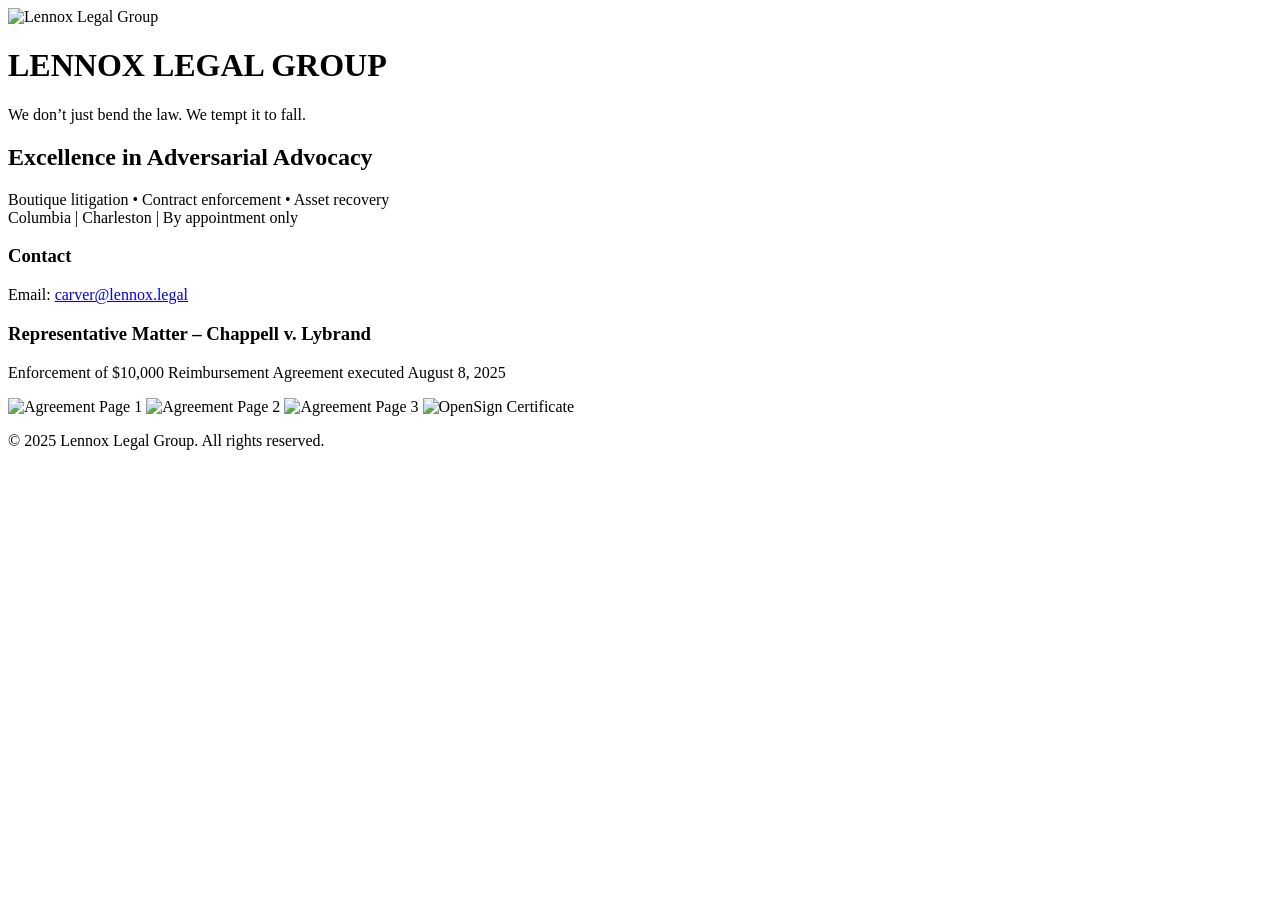
==== index.html @ b8865e6e "Create index.html" ====
<!DOCTYPE html>
<html lang="en">
<head>
  <meta charset="UTF-8">
  <meta name="viewport" content="width=device-width, initial-scale=1.0">
  <title>Lennox Legal Group</title>
  <link rel="stylesheet" href="style.css">
</head>
<body>
  <div class="container">
    <header>
      <img src="assets/logo.png" alt="Lennox Legal Group" class="logo">
      <h1>LENNOX LEGAL GROUP</h1>
      <p class="tagline">We don’t just bend the law. We tempt it to fall.</p>
    </header>

    <main>
      <section class="statement">
        <h2>Excellence in Adversarial Advocacy</h2>
        <p>Boutique litigation • Contract enforcement • Asset recovery<br>
           Columbia | Charleston | By appointment only</p>
      </section>

      <section class="contact">
        <h3>Contact</h3>
        <p>Email: <a href="mailto:carver@lennox.legal">carver@lennox.legal</a></p>
      </section>

      <section class="matter">
        <h3>Representative Matter – Chappell v. Lybrand</h3>
        <p>Enforcement of $10,000 Reimbursement Agreement executed August 8, 2025</p>
        <div class="docs">
          <img src="assets/page1.jpg" alt="Agreement Page 1">
          <img src="assets/page2.jpg" alt="Agreement Page 2">
          <img src="assets/page3.jpg" alt="Agreement Page 3">
          <img src="assets/certificate.jpg" alt="OpenSign Certificate">
        </div>
      </section>
    </main>

    <footer>
      <p>© 2025 Lennox Legal Group. All rights reserved.</p>
    </footer>
  </div>
</body>
</html>
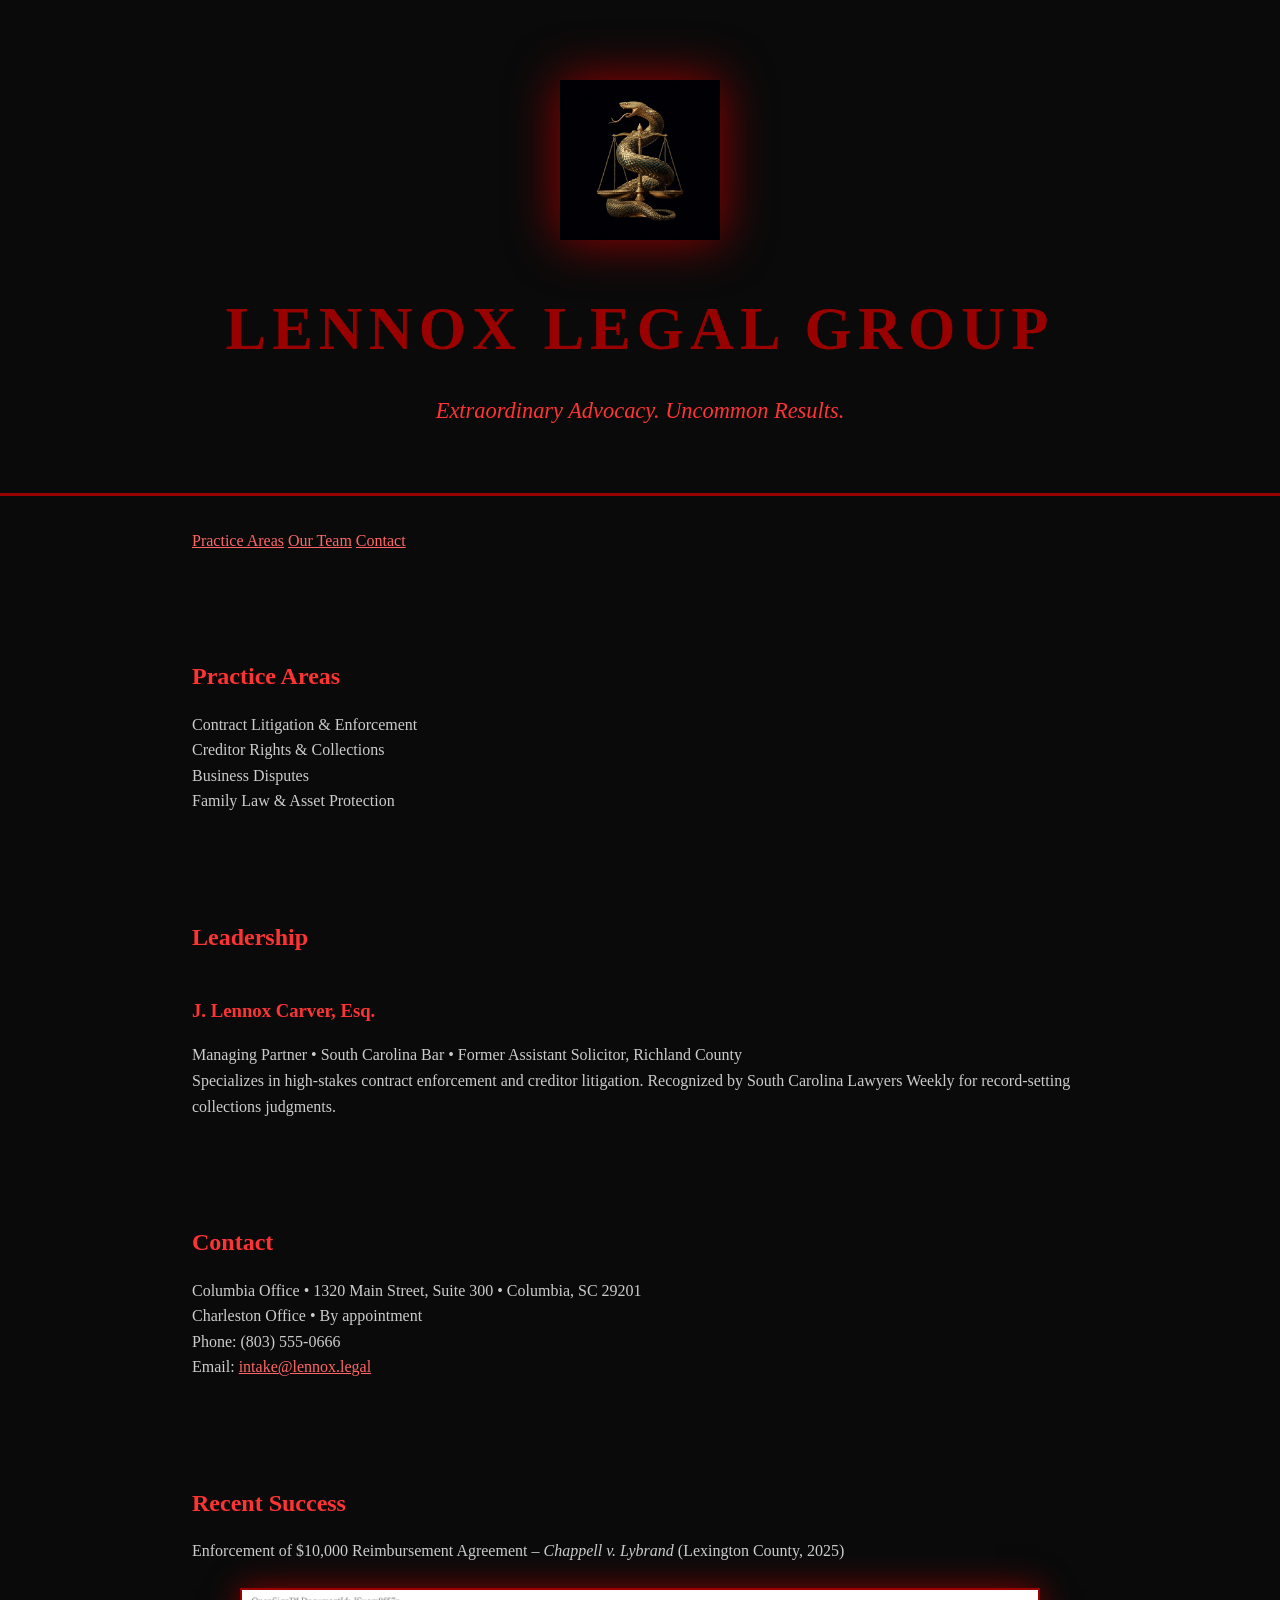
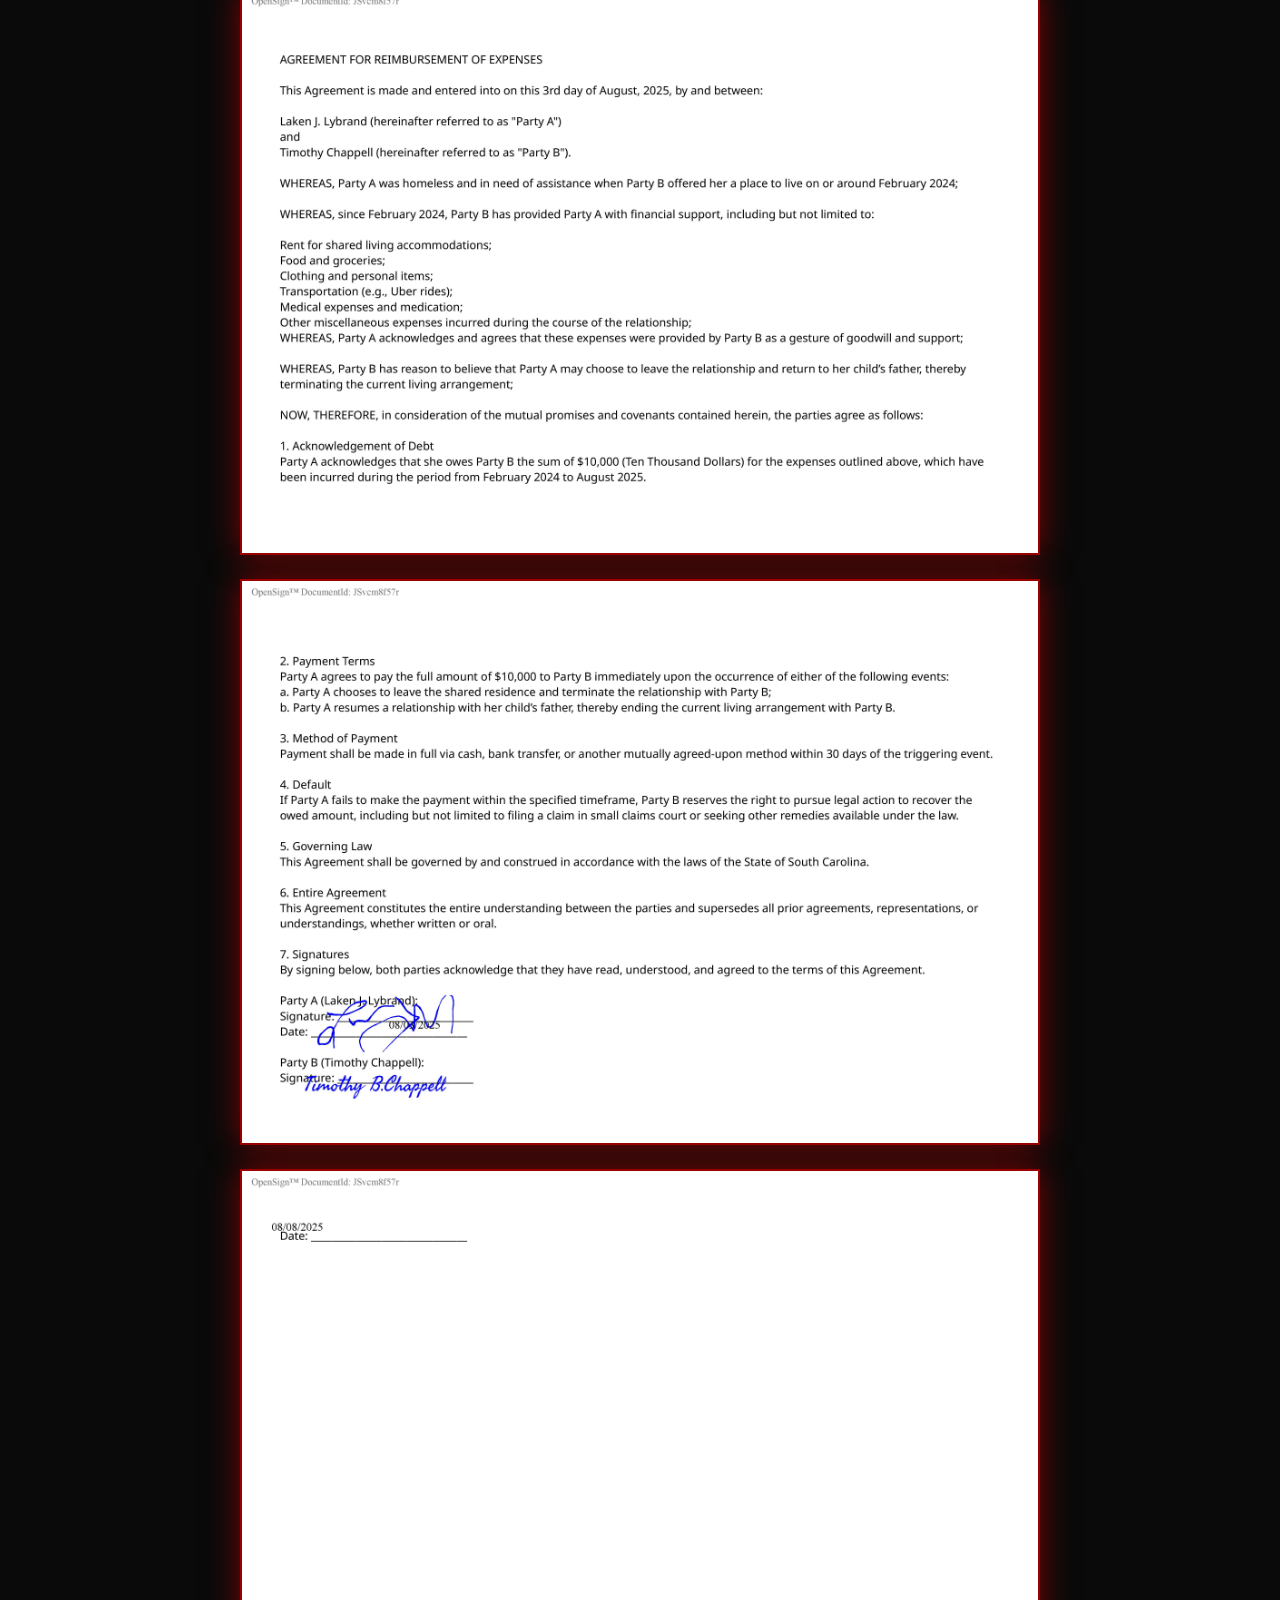
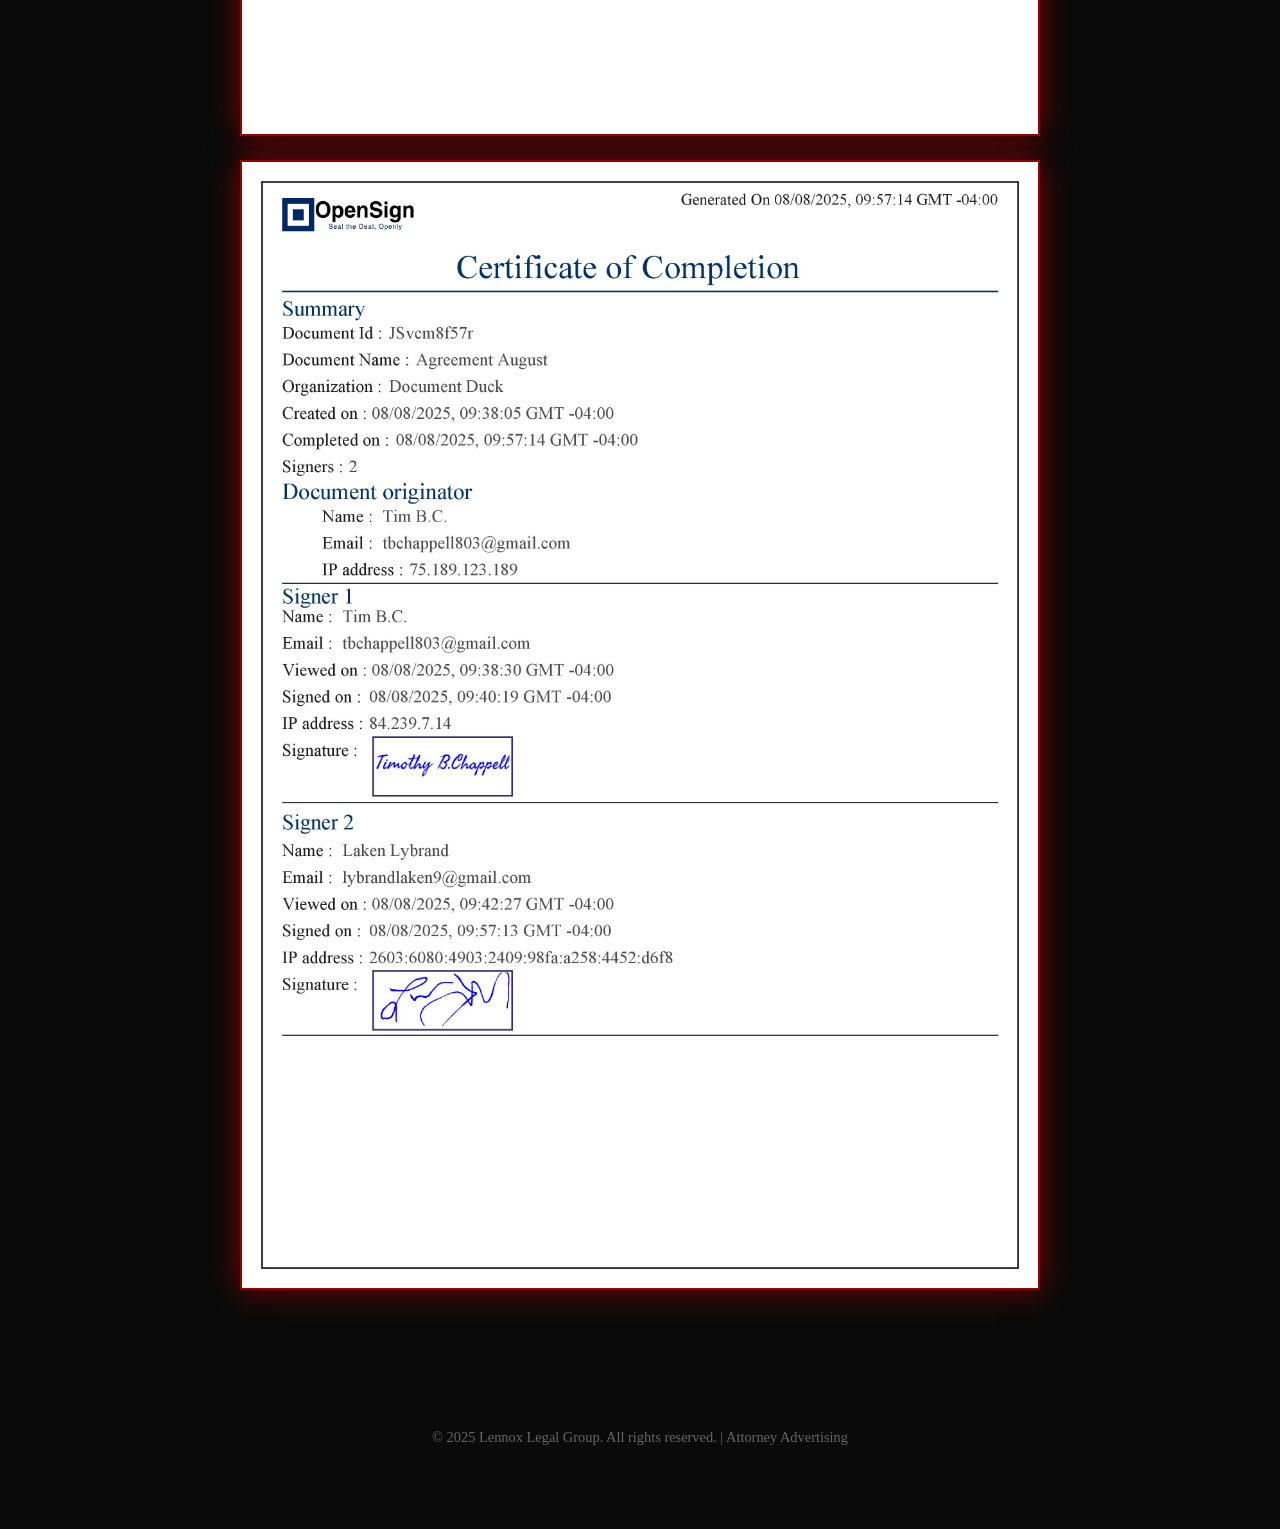
==== commit f33205db: "Update index.html" ====
--- a/index.html
+++ b/index.html
@@ -3,44 +3,78 @@
 <head>
   <meta charset="UTF-8">
   <meta name="viewport" content="width=device-width, initial-scale=1.0">
-  <title>Lennox Legal Group</title>
+  <title>Lennox Legal Group - Columbia & Charleston, South Carolina</title>
+  <meta name="description" content="Boutique litigation firm specializing in contract enforcement, creditor rights, and complex civil disputes.">
   <link rel="stylesheet" href="style.css">
+  <link href="https://fonts.googleapis.com/css2?family=Cormorant+Garamond:wght@400;700&family=Roboto:wght@300;400&display=swap" rel="stylesheet">
 </head>
 <body>
-  <div class="container">
-    <header>
+  <header class="hero">
+    <div class="container">
       <img src="assets/logo.png" alt="Lennox Legal Group" class="logo">
       <h1>LENNOX LEGAL GROUP</h1>
-      <p class="tagline">We don’t just bend the law. We tempt it to fall.</p>
-    </header>
+      <p class="tagline">Extraordinary Advocacy. Uncommon Results.</p>
+    </div>
+  </header>
 
-    <main>
-      <section class="statement">
-        <h2>Excellence in Adversarial Advocacy</h2>
-        <p>Boutique litigation • Contract enforcement • Asset recovery<br>
-           Columbia | Charleston | By appointment only</p>
-      </section>
+  <nav class="nav">
+    <div class="container">
+      <a href="#practice">Practice Areas</a>
+      <a href="#team">Our Team</a>
+      <a href="#contact">Contact</a>
+    </div>
+  </nav>
 
-      <section class="contact">
-        <h3>Contact</h3>
-        <p>Email: <a href="mailto:carver@lennox.legal">carver@lennox.legal</a></p>
-      </section>
+  <section id="practice" class="section">
+    <div class="container">
+      <h2>Practice Areas</h2>
+      <div class="grid">
+        <div>Contract Litigation & Enforcement</div>
+        <div>Creditor Rights & Collections</div>
+        <div>Business Disputes</div>
+        <div>Family Law & Asset Protection</div>
+      </div>
+    </div>
+  </section>
 
-      <section class="matter">
-        <h3>Representative Matter – Chappell v. Lybrand</h3>
-        <p>Enforcement of $10,000 Reimbursement Agreement executed August 8, 2025</p>
-        <div class="docs">
-          <img src="assets/page1.jpg" alt="Agreement Page 1">
-          <img src="assets/page2.jpg" alt="Agreement Page 2">
-          <img src="assets/page3.jpg" alt="Agreement Page 3">
-          <img src="assets/certificate.jpg" alt="OpenSign Certificate">
-        </div>
-      </section>
-    </main>
+  <section id="team" class="section gray">
+    <div class="container">
+      <h2>Leadership</h2>
+      <div class="bio">
+        <h3>J. Lennox Carver, Esq.</h3>
+        <p>Managing Partner • South Carolina Bar • Former Assistant Solicitor, Richland County</p>
+        <p>Specializes in high-stakes contract enforcement and creditor litigation. Recognized by South Carolina Lawyers Weekly for record-setting collections judgments.</p>
+      </div>
+    </div>
+  </section>
 
-    <footer>
-      <p>© 2025 Lennox Legal Group. All rights reserved.</p>
-    </footer>
-  </div>
+  <section id="contact" class="section">
+    <div class="container">
+      <h2>Contact</h2>
+      <p>Columbia Office • 1320 Main Street, Suite 300 • Columbia, SC 29201</p>
+      <p>Charleston Office • By appointment</p>
+      <p>Phone: (803) 555-0666</p>
+      <p>Email: <a href="mailto:intake@lennox.legal">intake@lennox.legal</a></p>
+    </div>
+  </section>
+
+  <section class="matter section gray">
+    <div class="container">
+      <h2>Recent Success</h2>
+      <p>Enforcement of $10,000 Reimbursement Agreement – <em>Chappell v. Lybrand</em> (Lexington County, 2025)</p>
+      <div class="docs">
+        <img src="assets/page1.jpg" alt="Agreement">
+        <img src="assets/page2.jpg" alt="Agreement">
+        <img src="assets/page3.jpg" alt="Agreement">
+        <img src="assets/certificate.jpg" alt="Certificate">
+      </div>
+    </div>
+  </section>
+
+  <footer>
+    <div class="container">
+      <p>© 2025 Lennox Legal Group. All rights reserved. | Attorney Advertising</p>
+    </div>
+  </footer>
 </body>
 </html>
--- a/style.css
+++ b/style.css
@@ -0,0 +1,14 @@
+* { margin:0; padding:0; box-sizing:border-box; }
+body { background:#0a0a0a; color:#ccc; font-family:Georgia,serif; line-height:1.6; }
+.container { max-width:960px; margin:0 auto; padding:2rem; }
+header { text-align:center; padding:3rem 0 2rem; border-bottom:3px solid #990000; }
+.logo { width:160px; filter: drop-shadow(0 0 25px #990000); margin-bottom:1rem; }
+h1 { font-size:3.8rem; color:#990000; letter-spacing:0.1em; margin:1rem 0; }
+.tagline { font-style:italic; font-size:1.4rem; color:#ff3333; }
+h2, h3 { color:#ff3333; margin:2.5rem 0 1rem; }
+a { color:#ff6666; }
+.docs img { 
+  width:100%; max-width:800px; margin:1.5rem auto; display:block;
+  border:2px solid #990000; box-shadow:0 0 30px rgba(153,0,0,0.8);
+}
+footer { text-align:center; padding:3rem 0; color:#666; font-size:0.9rem; }
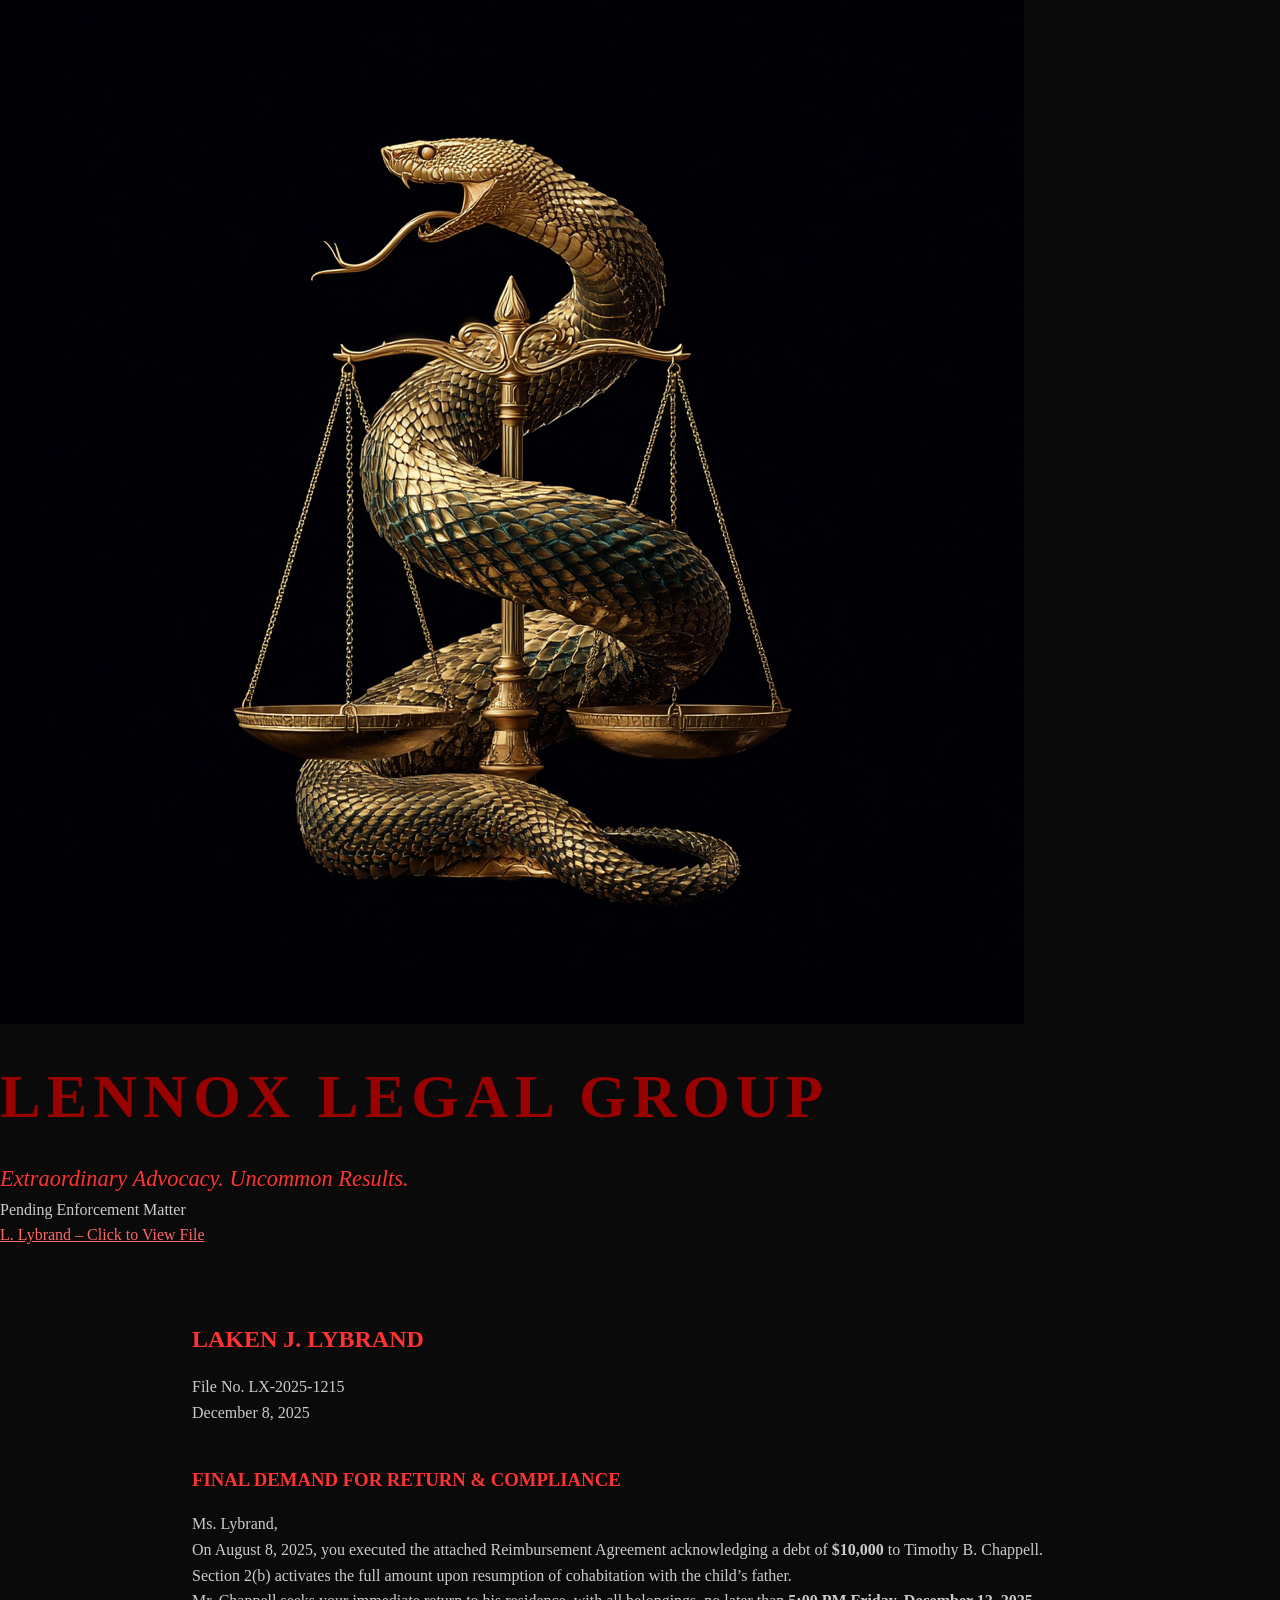
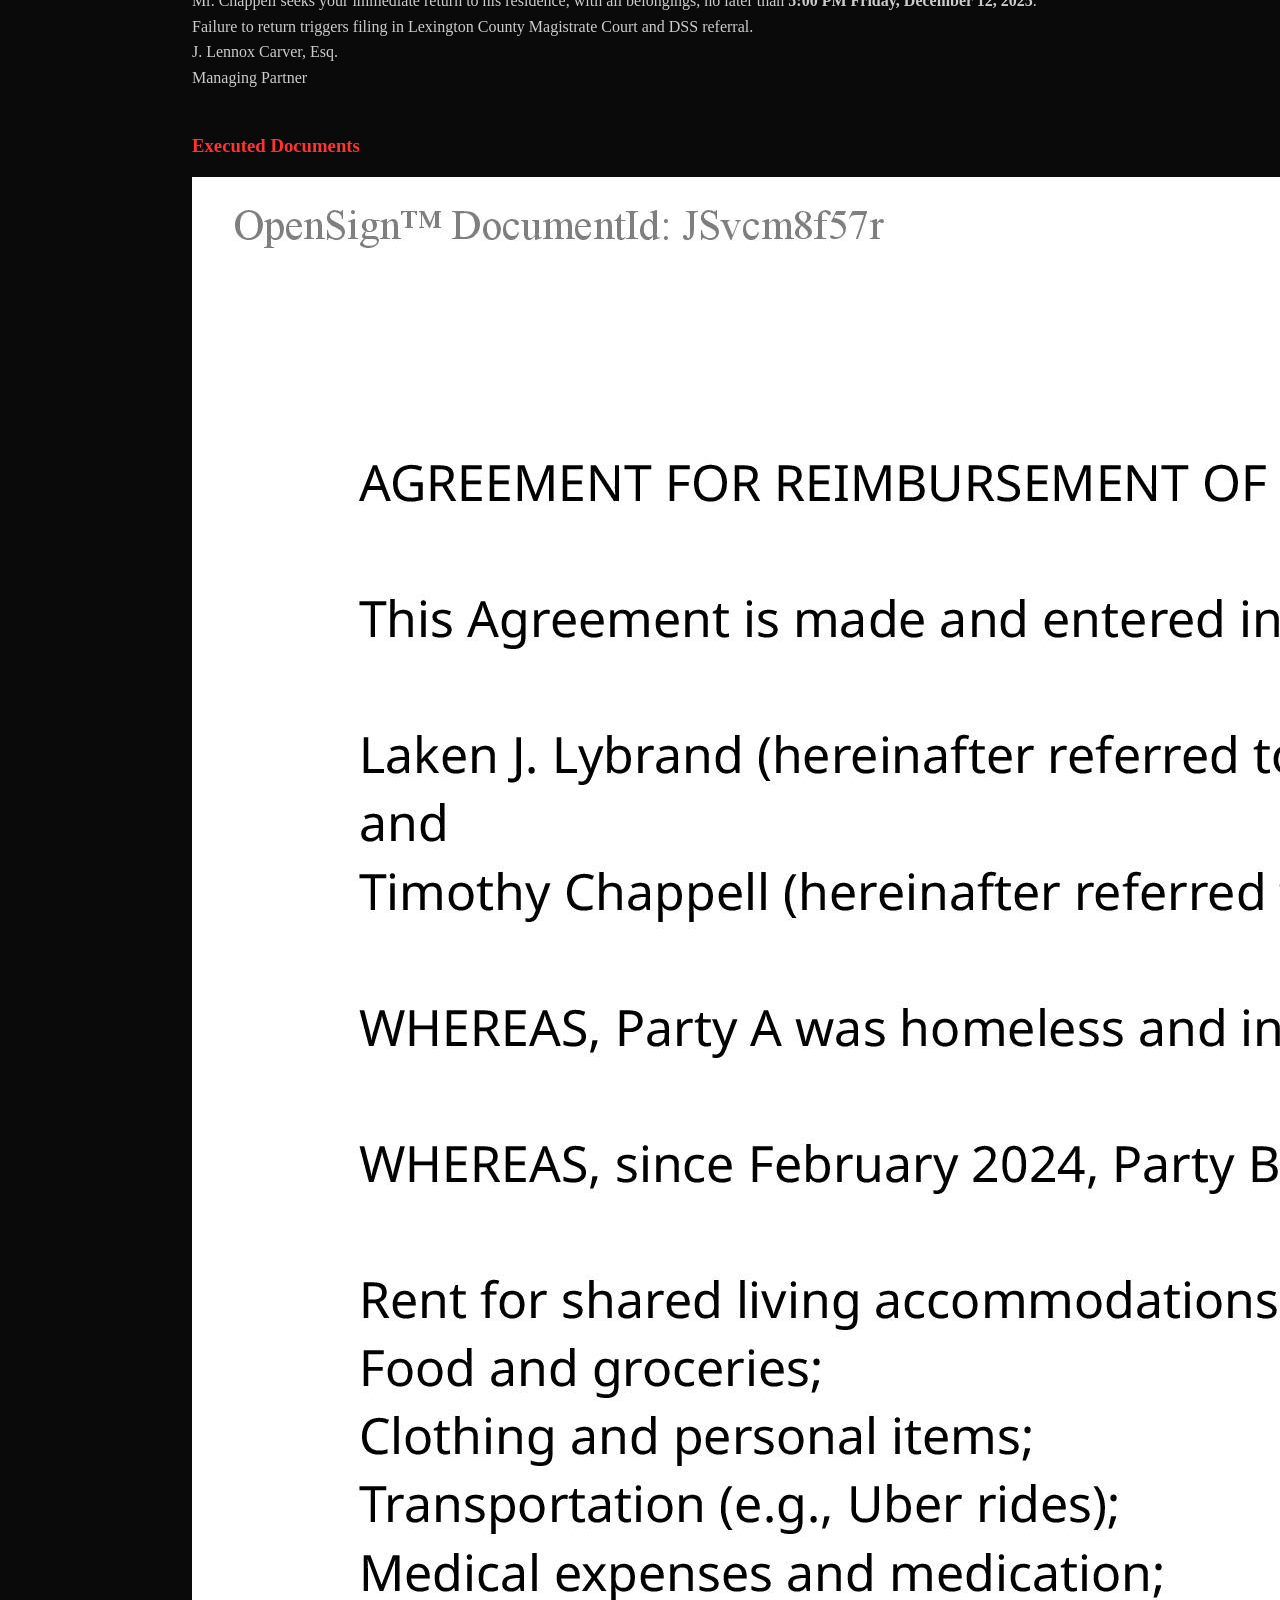
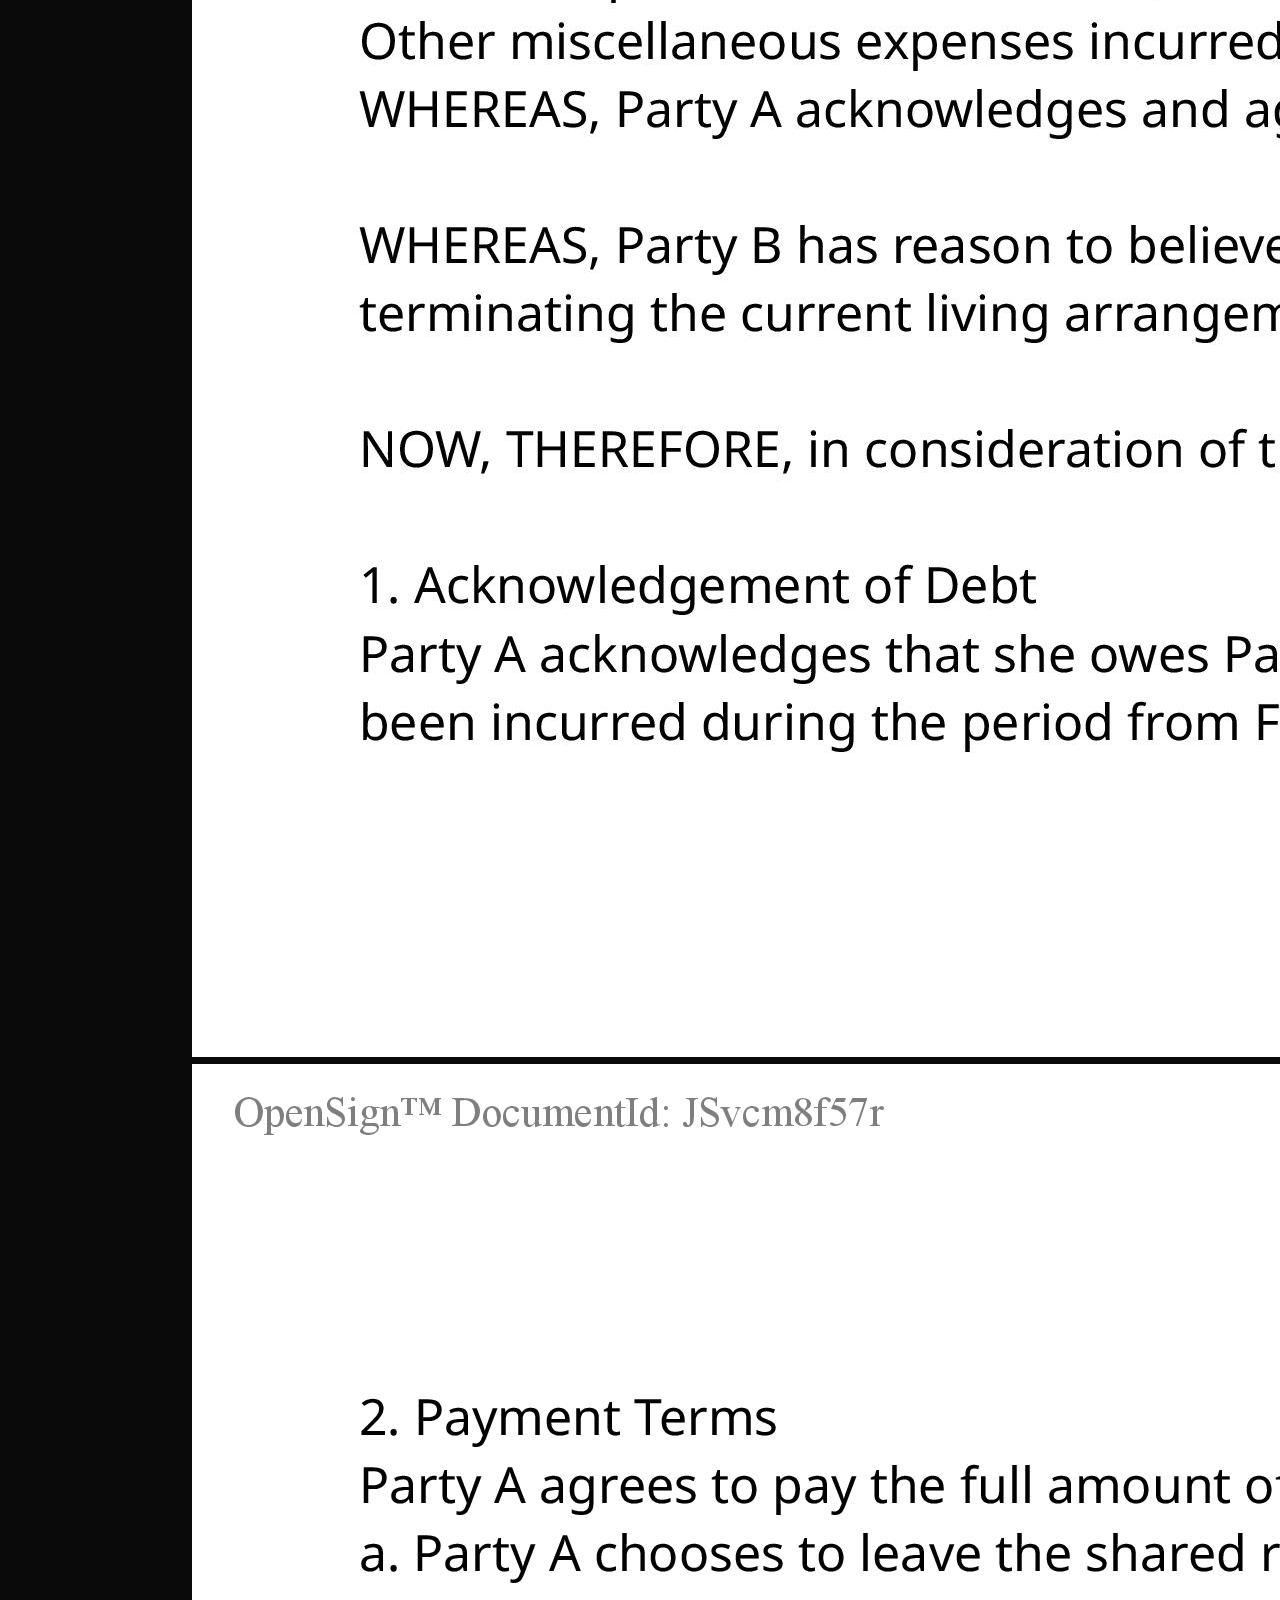
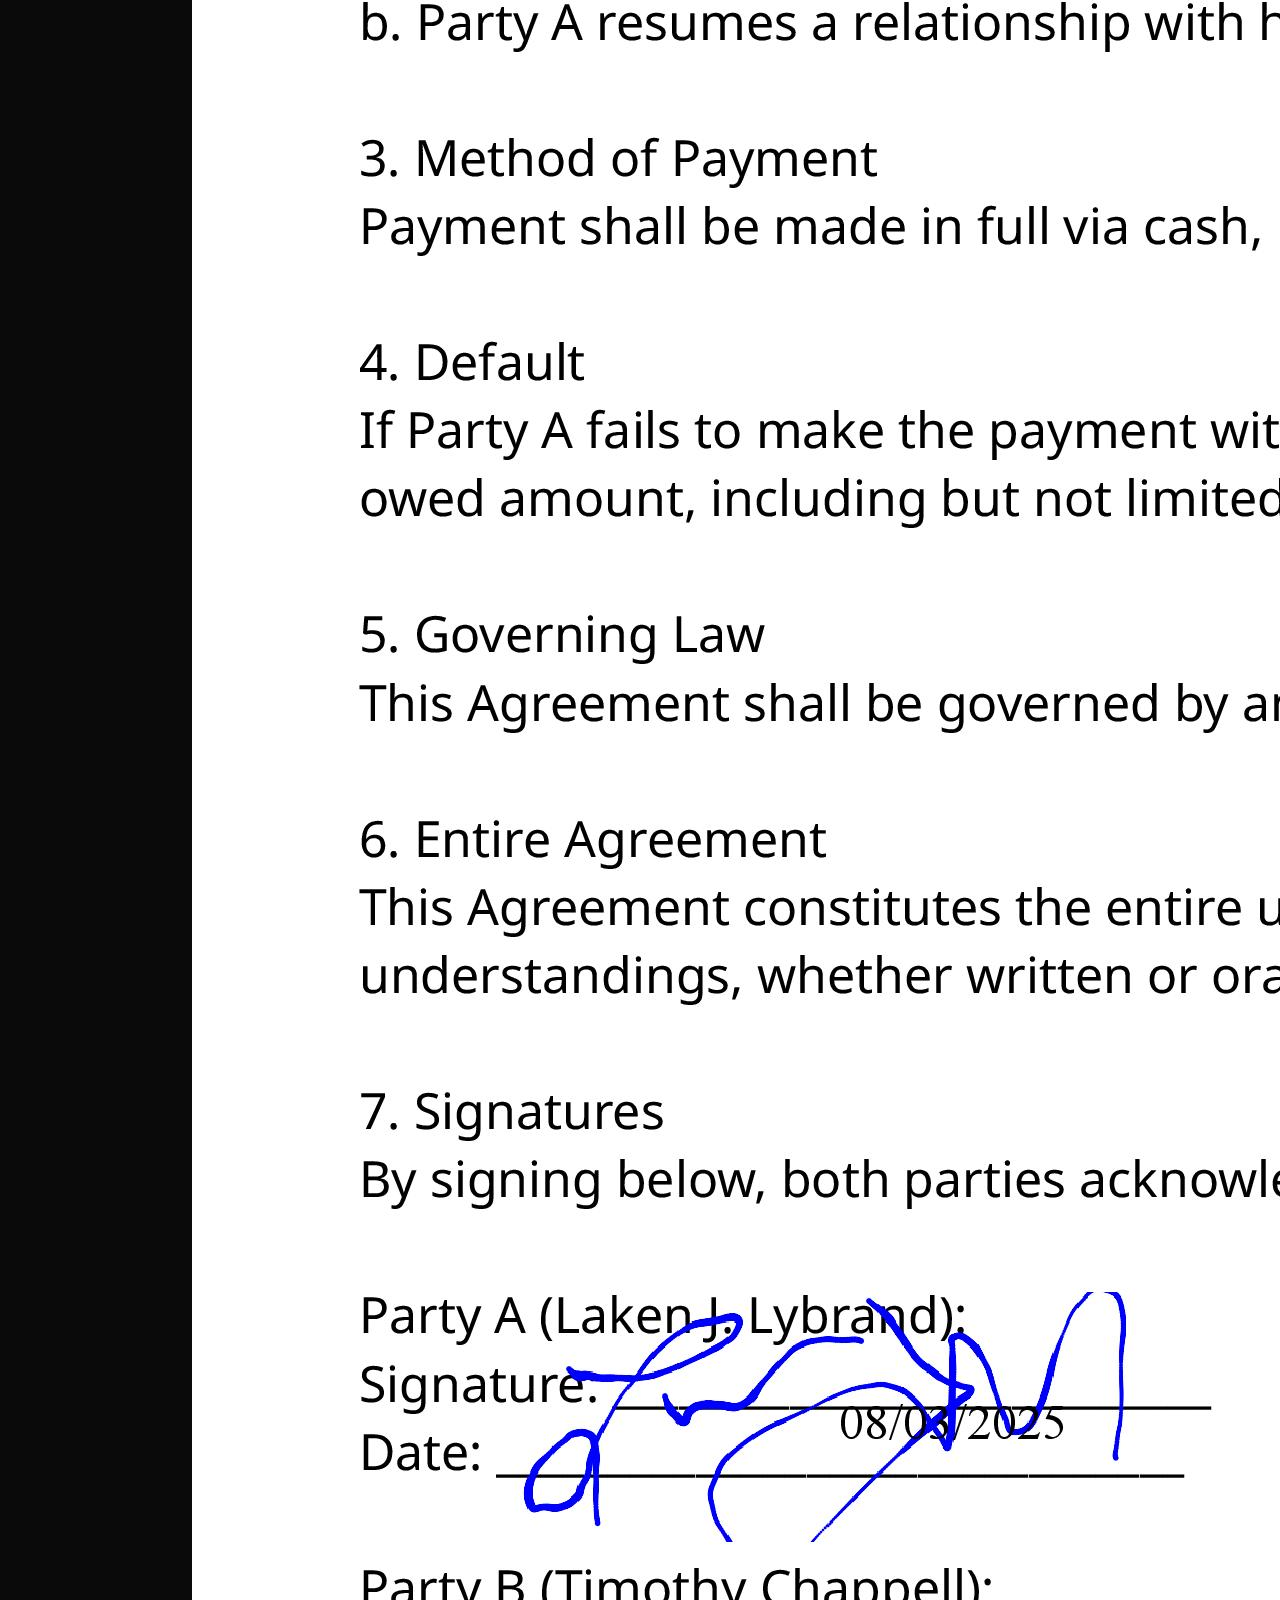
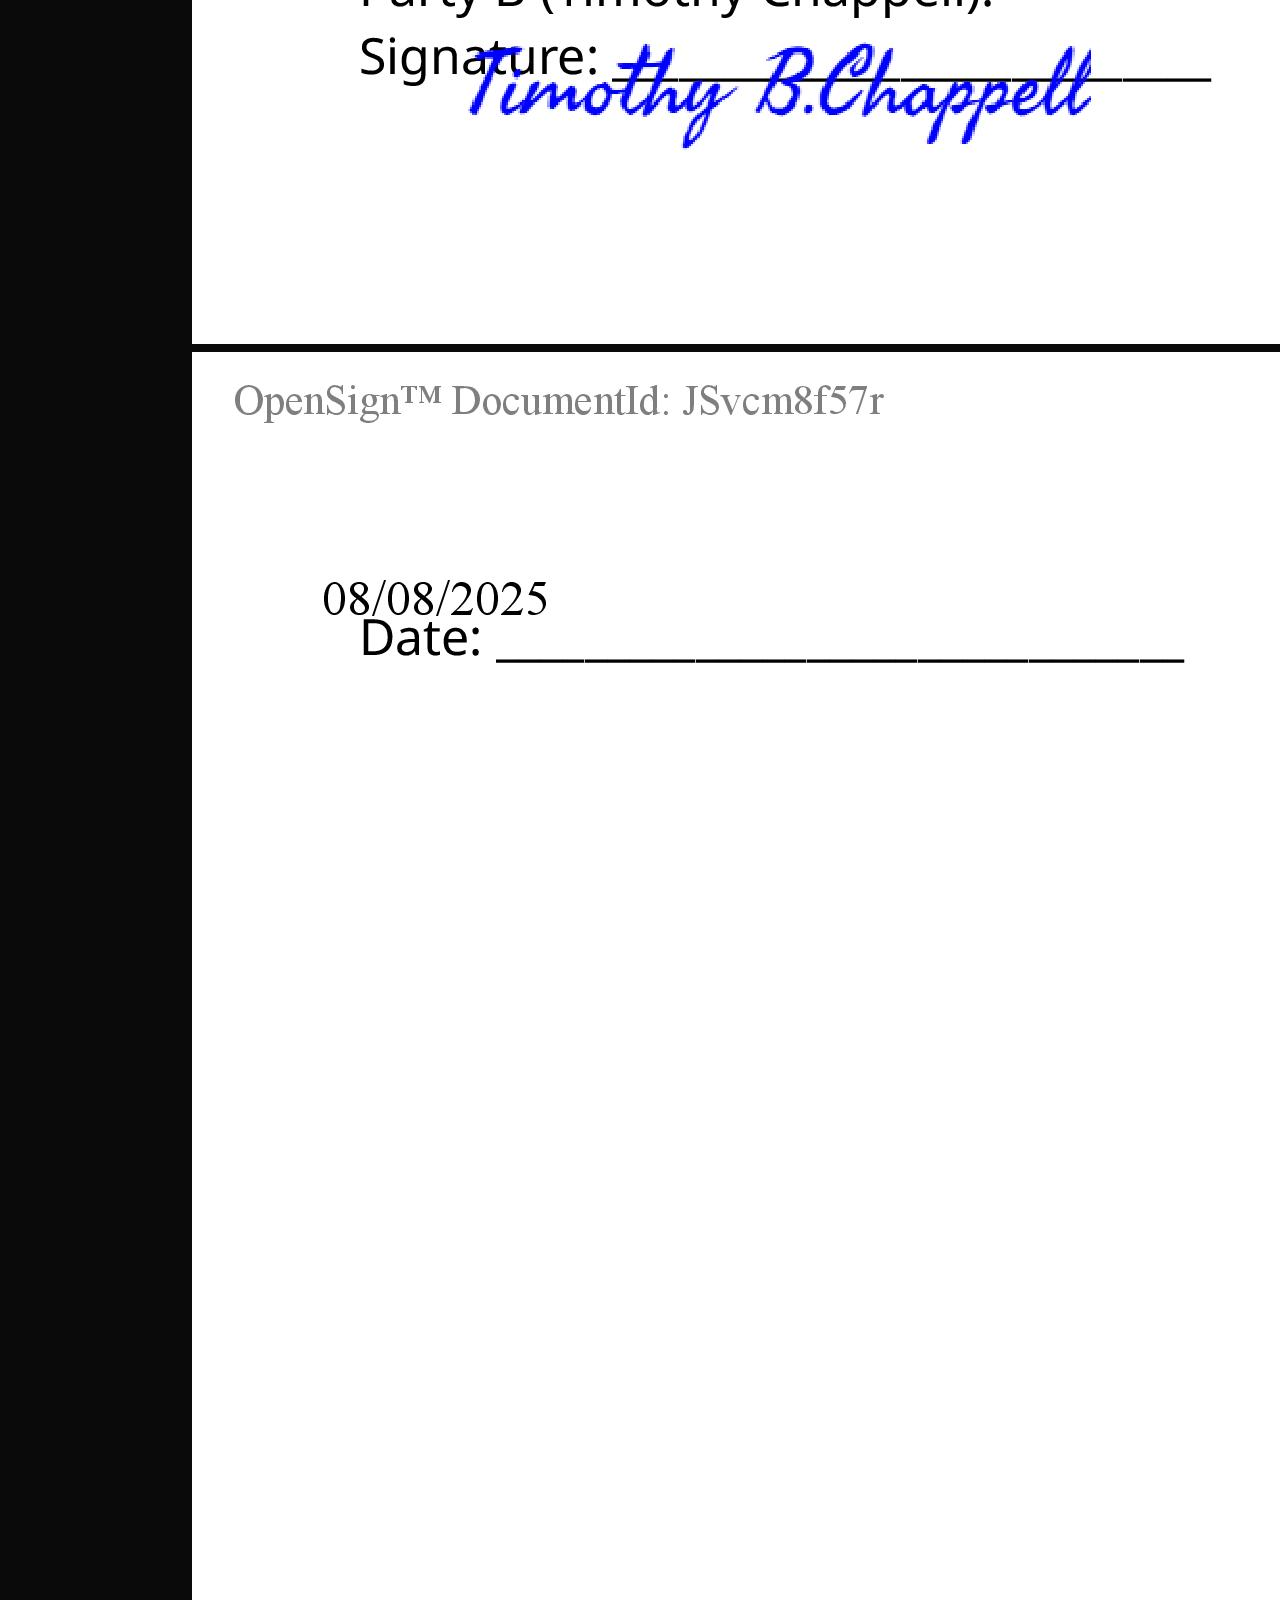
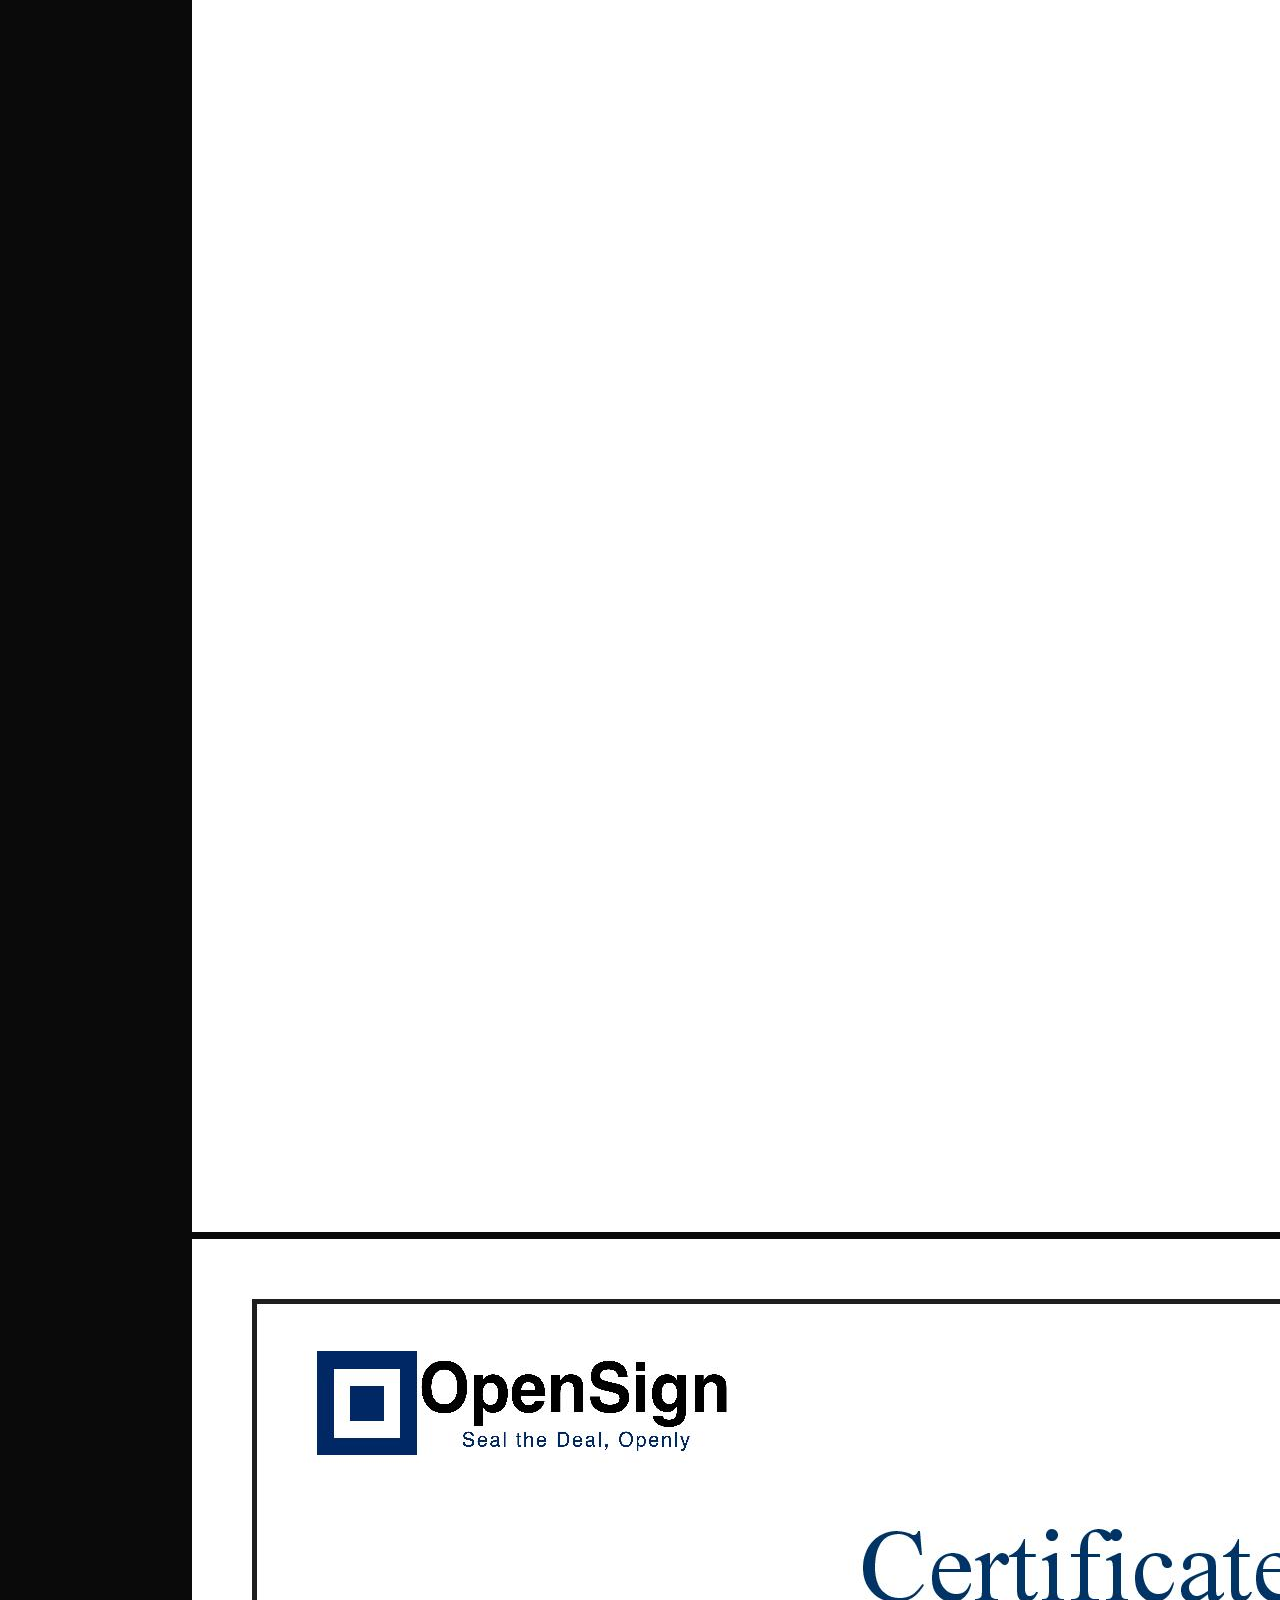
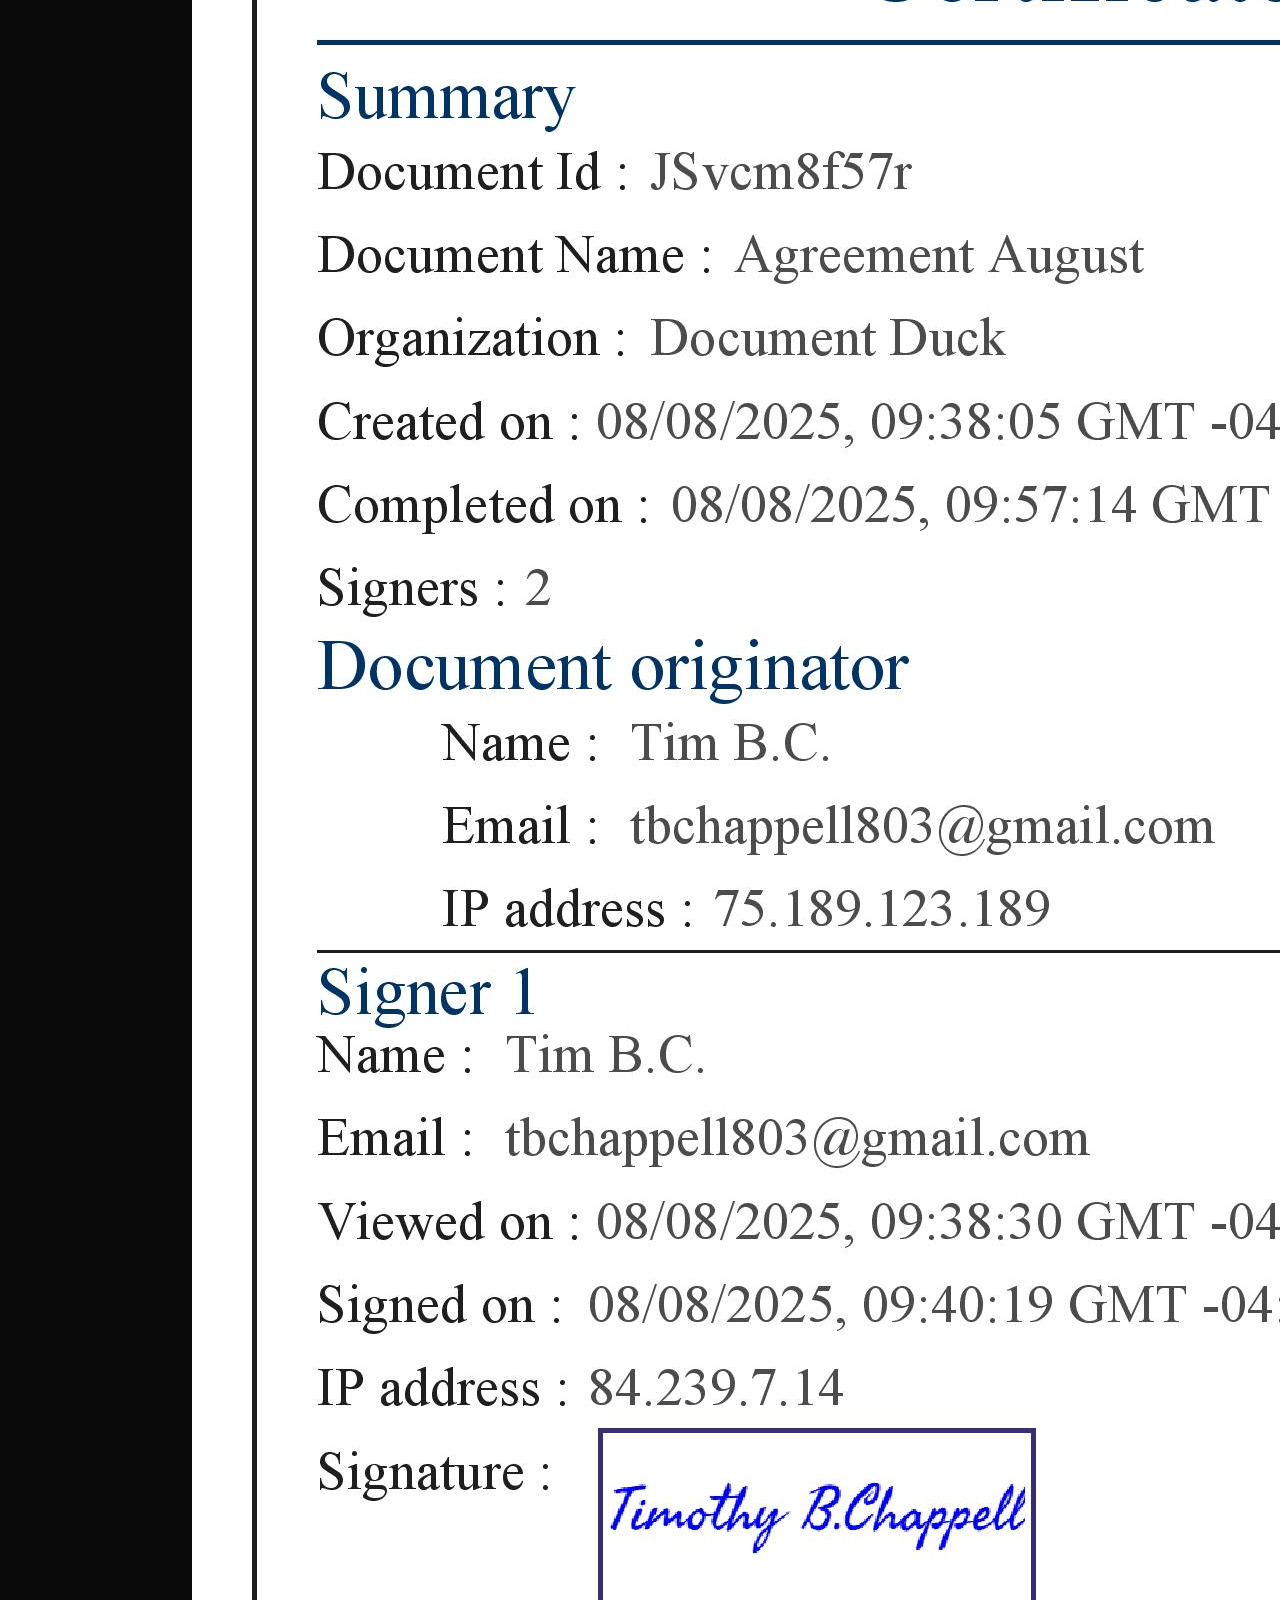
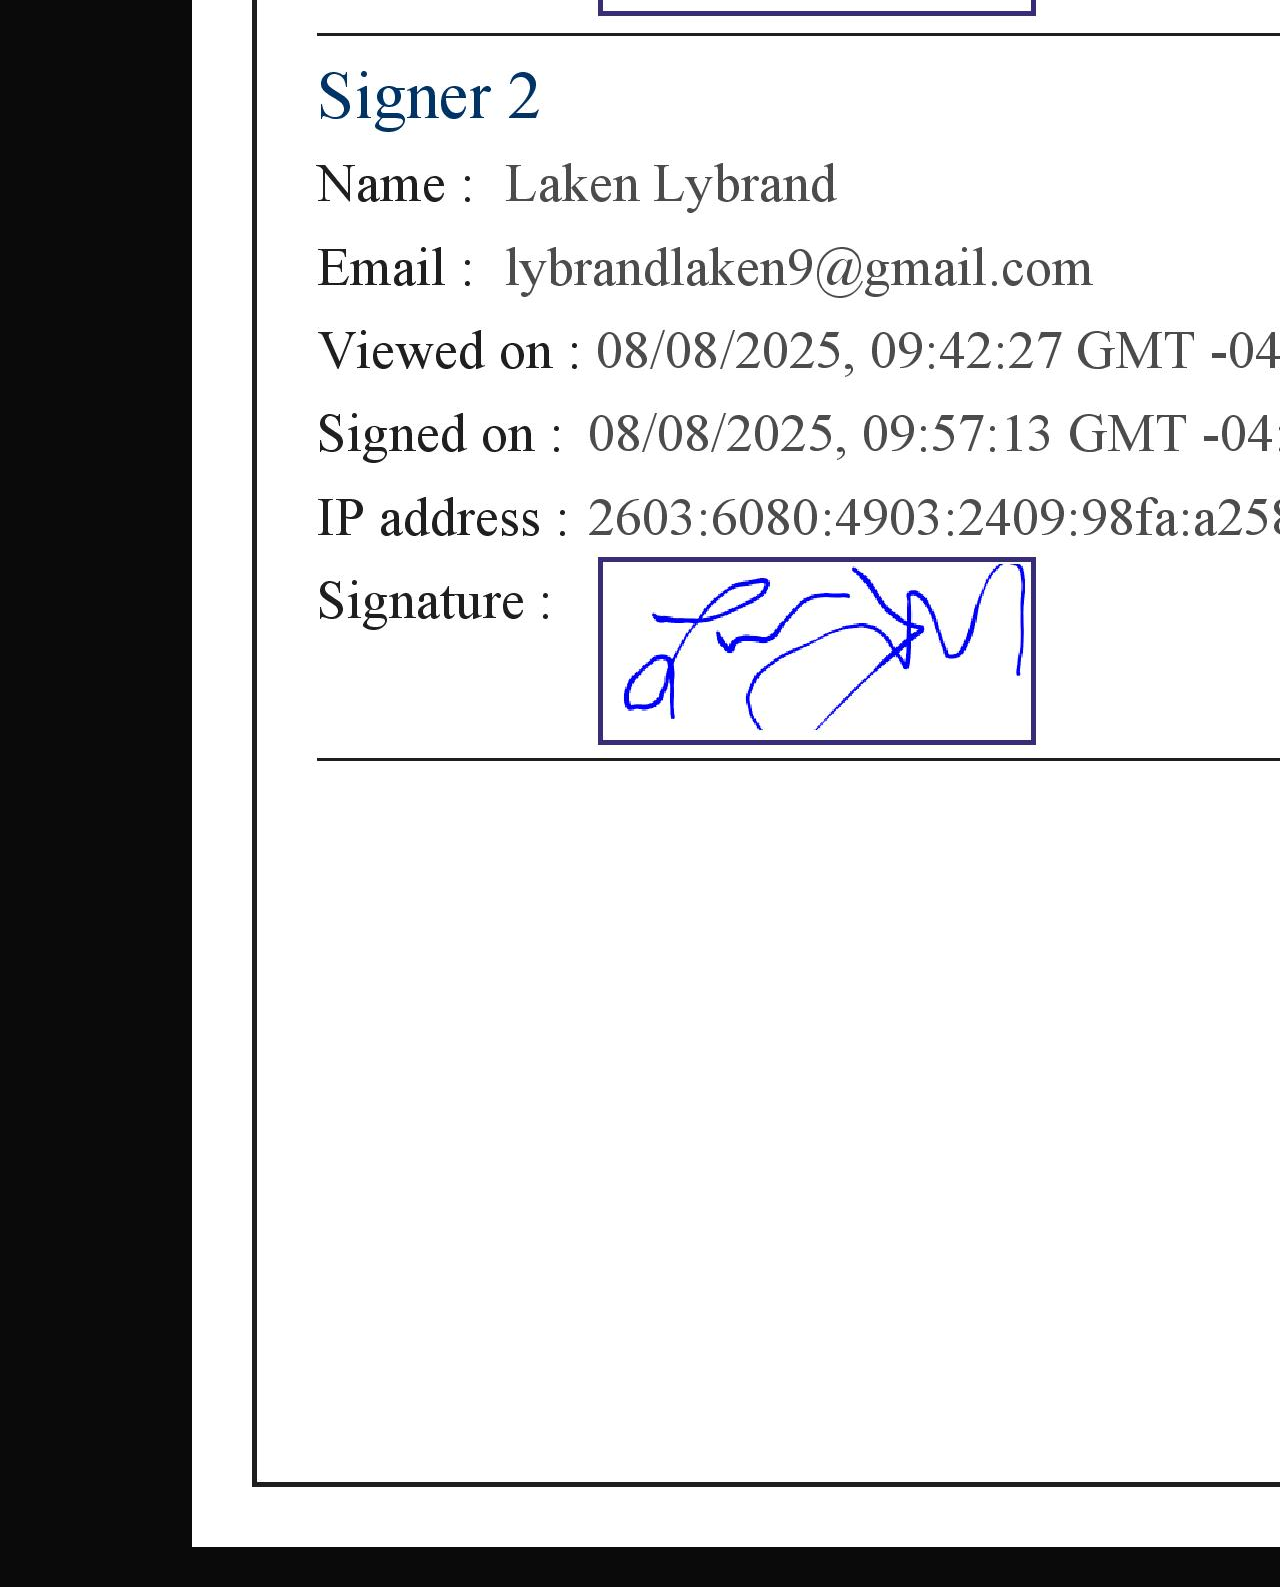
==== commit 4c33fb74: "Update index.html" ====
--- a/index.html
+++ b/index.html
@@ -3,78 +3,46 @@
 <head>
   <meta charset="UTF-8">
   <meta name="viewport" content="width=device-width, initial-scale=1.0">
-  <title>Lennox Legal Group - Columbia & Charleston, South Carolina</title>
-  <meta name="description" content="Boutique litigation firm specializing in contract enforcement, creditor rights, and complex civil disputes.">
+  <title>Lennox Legal Group</title>
   <link rel="stylesheet" href="style.css">
-  <link href="https://fonts.googleapis.com/css2?family=Cormorant+Garamond:wght@400;700&family=Roboto:wght@300;400&display=swap" rel="stylesheet">
 </head>
 <body>
-  <header class="hero">
+  <div class="splash">
+    <img src="assets/logo.png" alt="Lennox Legal Group" class="crest">
+    <h1>LENNOX LEGAL GROUP</h1>
+    <p class="tagline">Extraordinary Advocacy. Uncommon Results.</p>
+    
+    <div class="notice">
+      <p>Pending Enforcement Matter</p>
+      <a href="#case" class="button">L. Lybrand – Click to View File</a>
+    </div>
+  </div>
+
+  <div id="case" class="case-file">
     <div class="container">
-      <img src="assets/logo.png" alt="Lennox Legal Group" class="logo">
-      <h1>LENNOX LEGAL GROUP</h1>
-      <p class="tagline">Extraordinary Advocacy. Uncommon Results.</p>
-    </div>
-  </header>
+      <h2>LAKEN J. LYBRAND</h2>
+      <p class="file-number">File No. LX-2025-1215</p>
+      <p class="date">December 8, 2025</p>
 
-  <nav class="nav">
-    <div class="container">
-      <a href="#practice">Practice Areas</a>
-      <a href="#team">Our Team</a>
-      <a href="#contact">Contact</a>
-    </div>
-  </nav>
+      <h3>FINAL DEMAND FOR RETURN & COMPLIANCE</h3>
+      <p>Ms. Lybrand,</p>
+      <p>On August 8, 2025, you executed the attached Reimbursement Agreement acknowledging a debt of <strong>$10,000</strong> to Timothy B. Chappell.</p>
+      <p>Section 2(b) activates the full amount upon resumption of cohabitation with the child’s father.</p>
+      <p>Mr. Chappell seeks your immediate return to his residence, with all belongings, no later than <strong>5:00 PM Friday, December 12, 2025</strong>.</p>
+      <p>Failure to return triggers filing in Lexington County Magistrate Court and DSS referral.</p>
+      
+      <div class="signature">
+        <p>J. Lennox Carver, Esq.<br>Managing Partner</p>
+      </div>
 
-  <section id="practice" class="section">
-    <div class="container">
-      <h2>Practice Areas</h2>
-      <div class="grid">
-        <div>Contract Litigation & Enforcement</div>
-        <div>Creditor Rights & Collections</div>
-        <div>Business Disputes</div>
-        <div>Family Law & Asset Protection</div>
+      <div class="documents">
+        <h3>Executed Documents</h3>
+        <img src="assets/page1.jpg" alt="Agreement Page 1">
+        <img src="assets/page2.jpg" alt="Agreement Page 2">
+        <img src="assets/page3.jpg" alt="Agreement Page 3">
+        <img src="assets/certificate.jpg" alt="OpenSign Certificate">
       </div>
     </div>
-  </section>
-
-  <section id="team" class="section gray">
-    <div class="container">
-      <h2>Leadership</h2>
-      <div class="bio">
-        <h3>J. Lennox Carver, Esq.</h3>
-        <p>Managing Partner • South Carolina Bar • Former Assistant Solicitor, Richland County</p>
-        <p>Specializes in high-stakes contract enforcement and creditor litigation. Recognized by South Carolina Lawyers Weekly for record-setting collections judgments.</p>
-      </div>
-    </div>
-  </section>
-
-  <section id="contact" class="section">
-    <div class="container">
-      <h2>Contact</h2>
-      <p>Columbia Office • 1320 Main Street, Suite 300 • Columbia, SC 29201</p>
-      <p>Charleston Office • By appointment</p>
-      <p>Phone: (803) 555-0666</p>
-      <p>Email: <a href="mailto:intake@lennox.legal">intake@lennox.legal</a></p>
-    </div>
-  </section>
-
-  <section class="matter section gray">
-    <div class="container">
-      <h2>Recent Success</h2>
-      <p>Enforcement of $10,000 Reimbursement Agreement – <em>Chappell v. Lybrand</em> (Lexington County, 2025)</p>
-      <div class="docs">
-        <img src="assets/page1.jpg" alt="Agreement">
-        <img src="assets/page2.jpg" alt="Agreement">
-        <img src="assets/page3.jpg" alt="Agreement">
-        <img src="assets/certificate.jpg" alt="Certificate">
-      </div>
-    </div>
-  </section>
-
-  <footer>
-    <div class="container">
-      <p>© 2025 Lennox Legal Group. All rights reserved. | Attorney Advertising</p>
-    </div>
-  </footer>
+  </div>
 </body>
 </html>
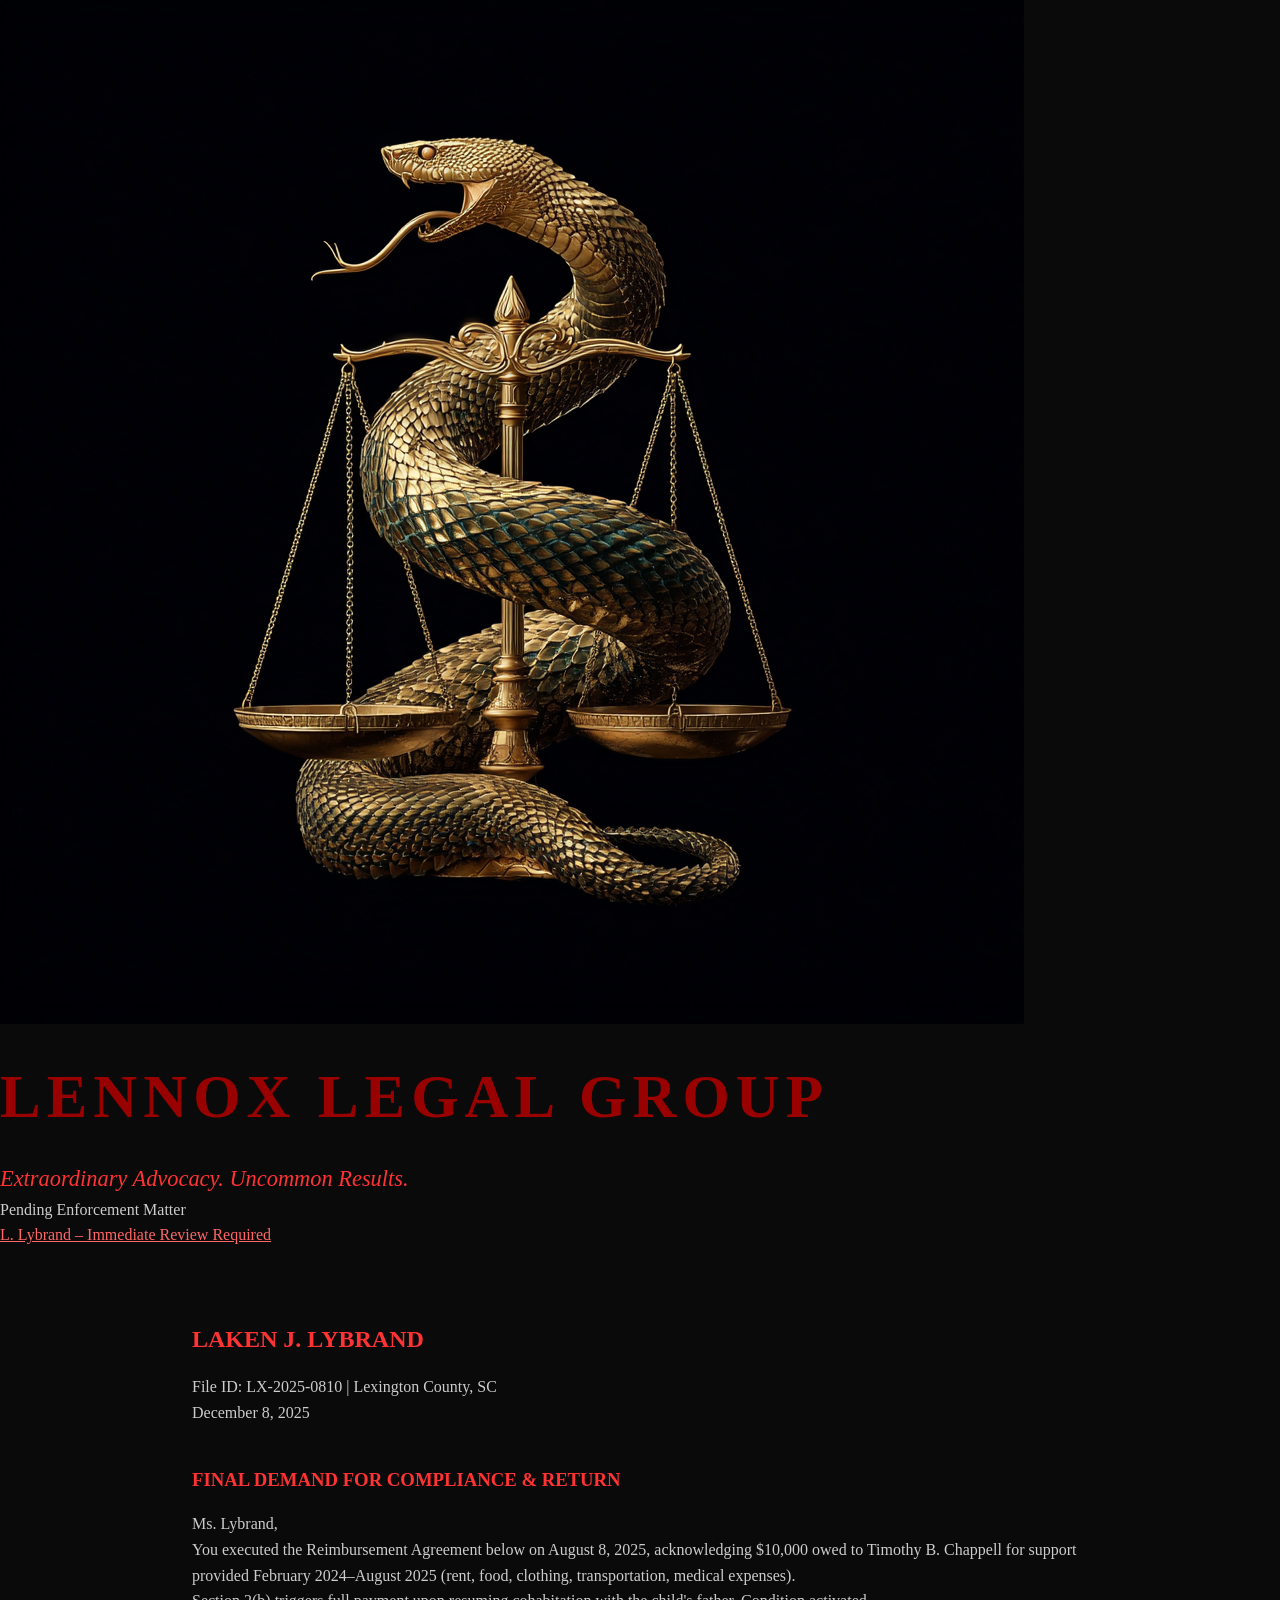
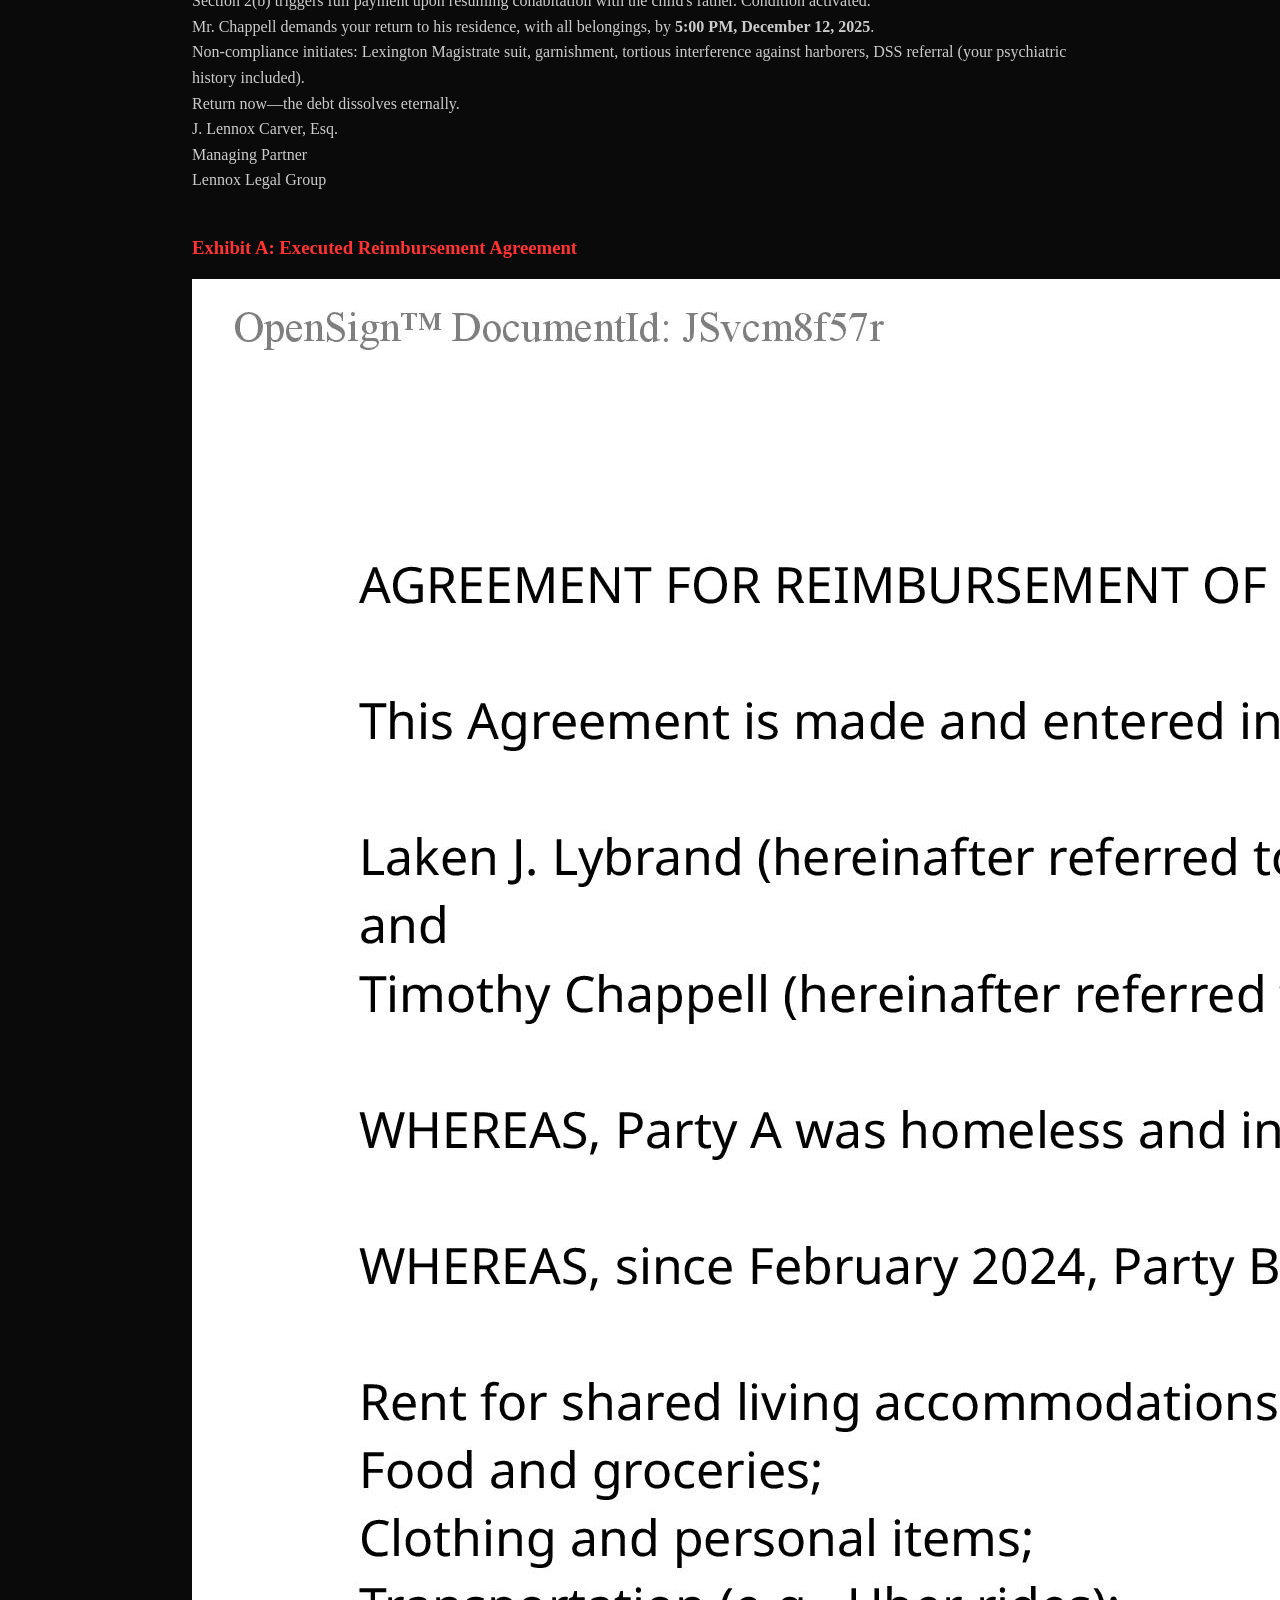
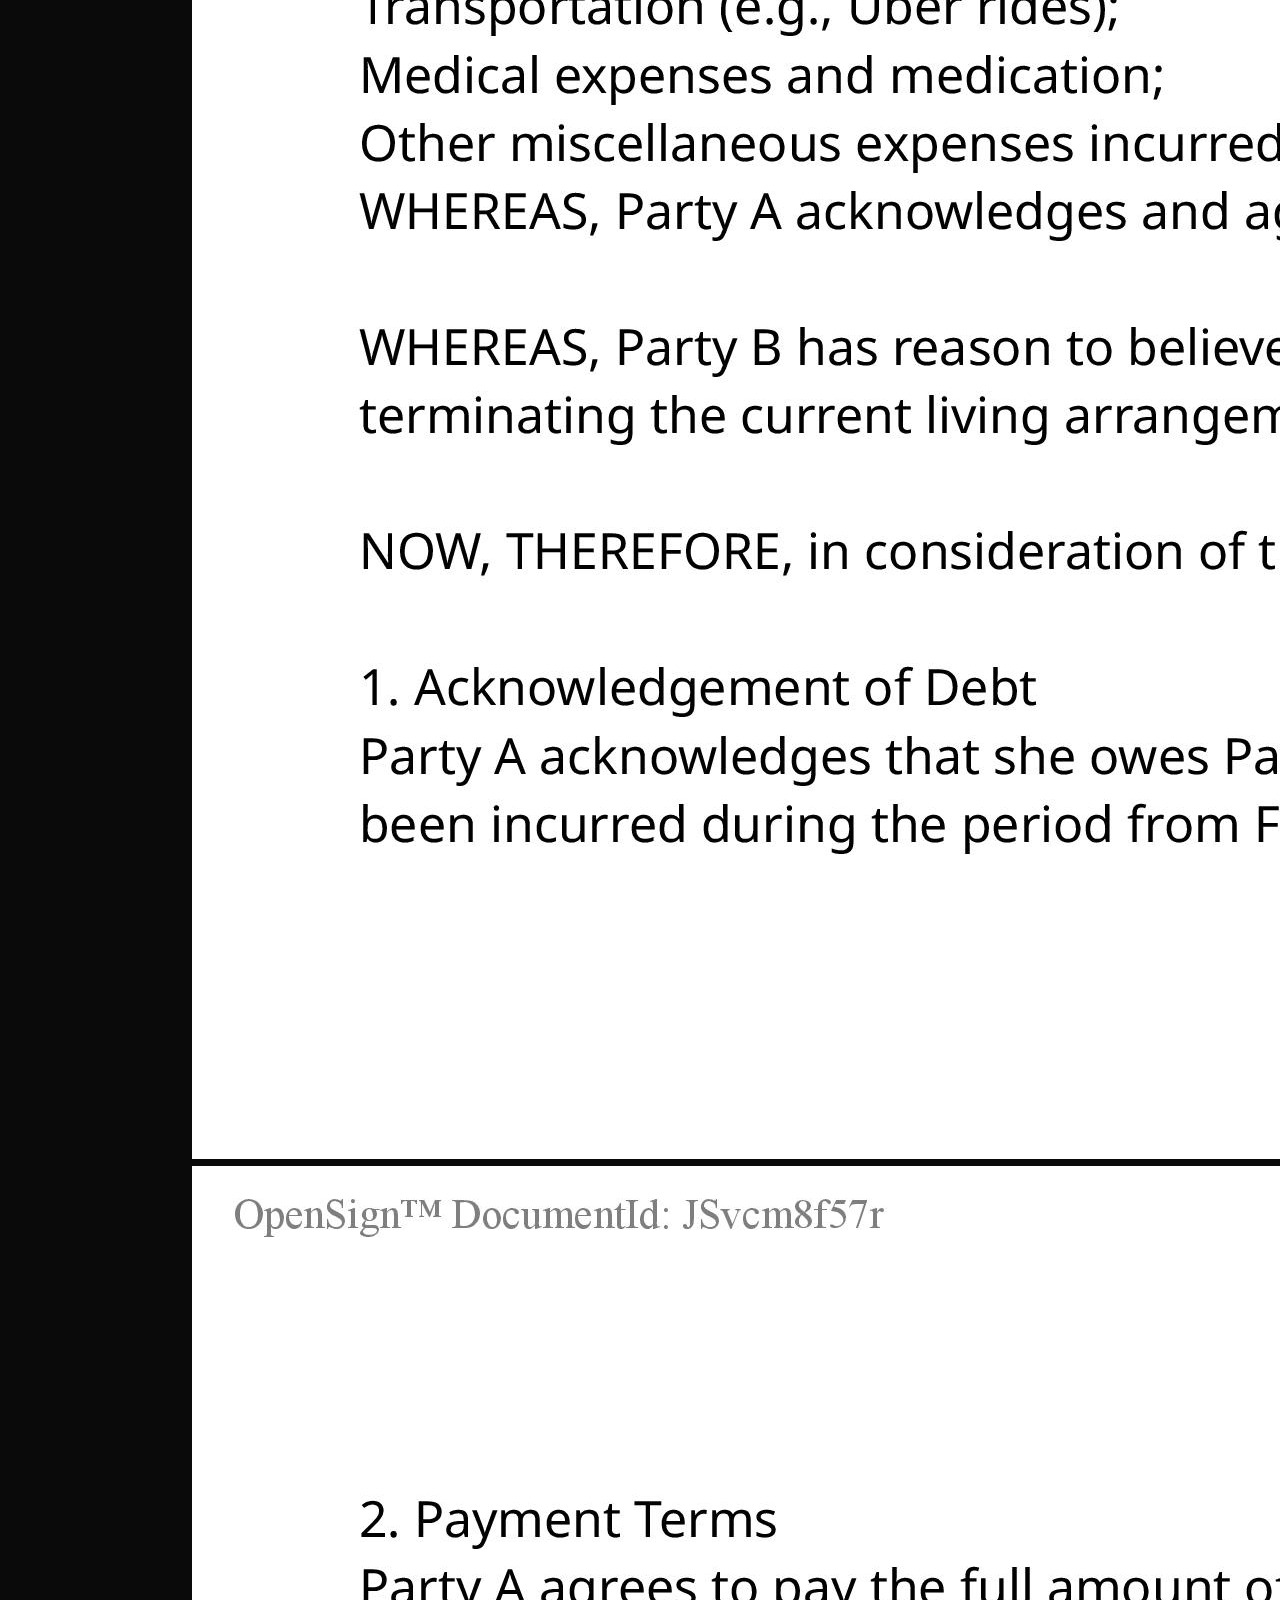
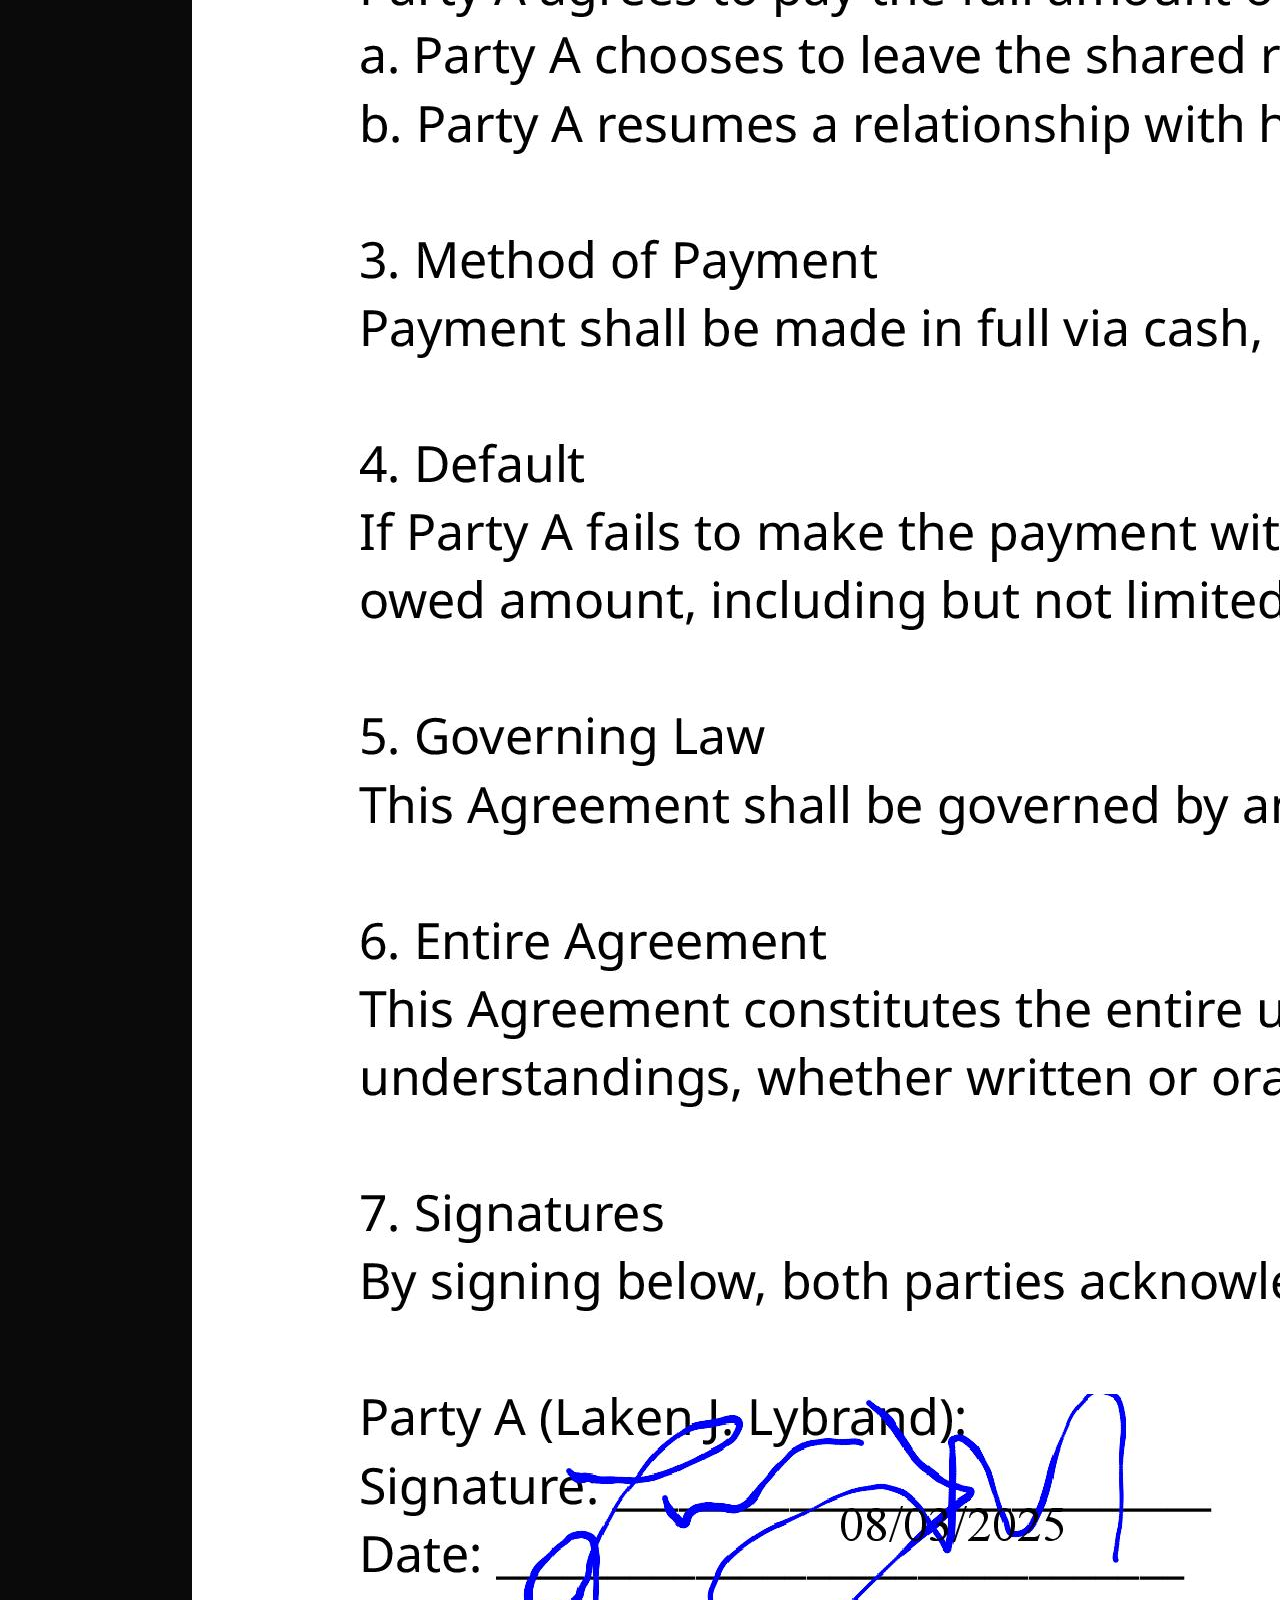
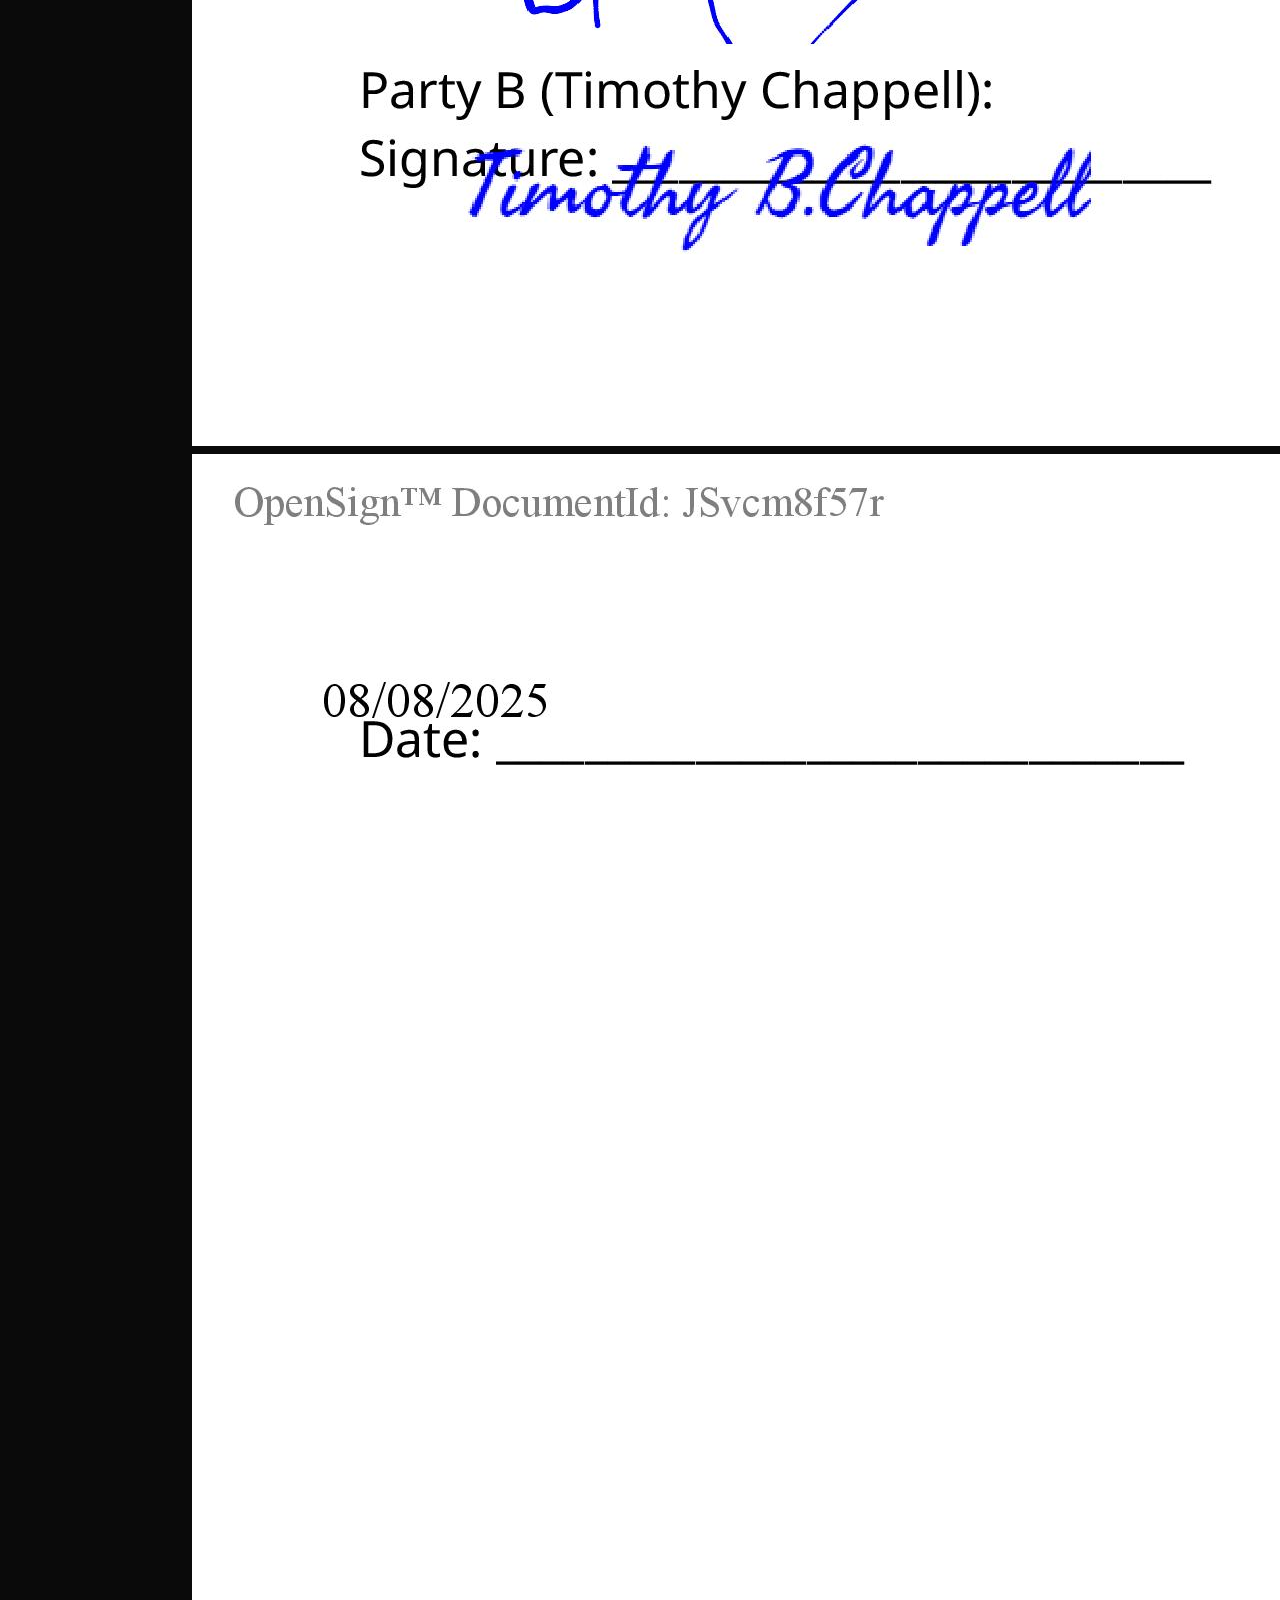
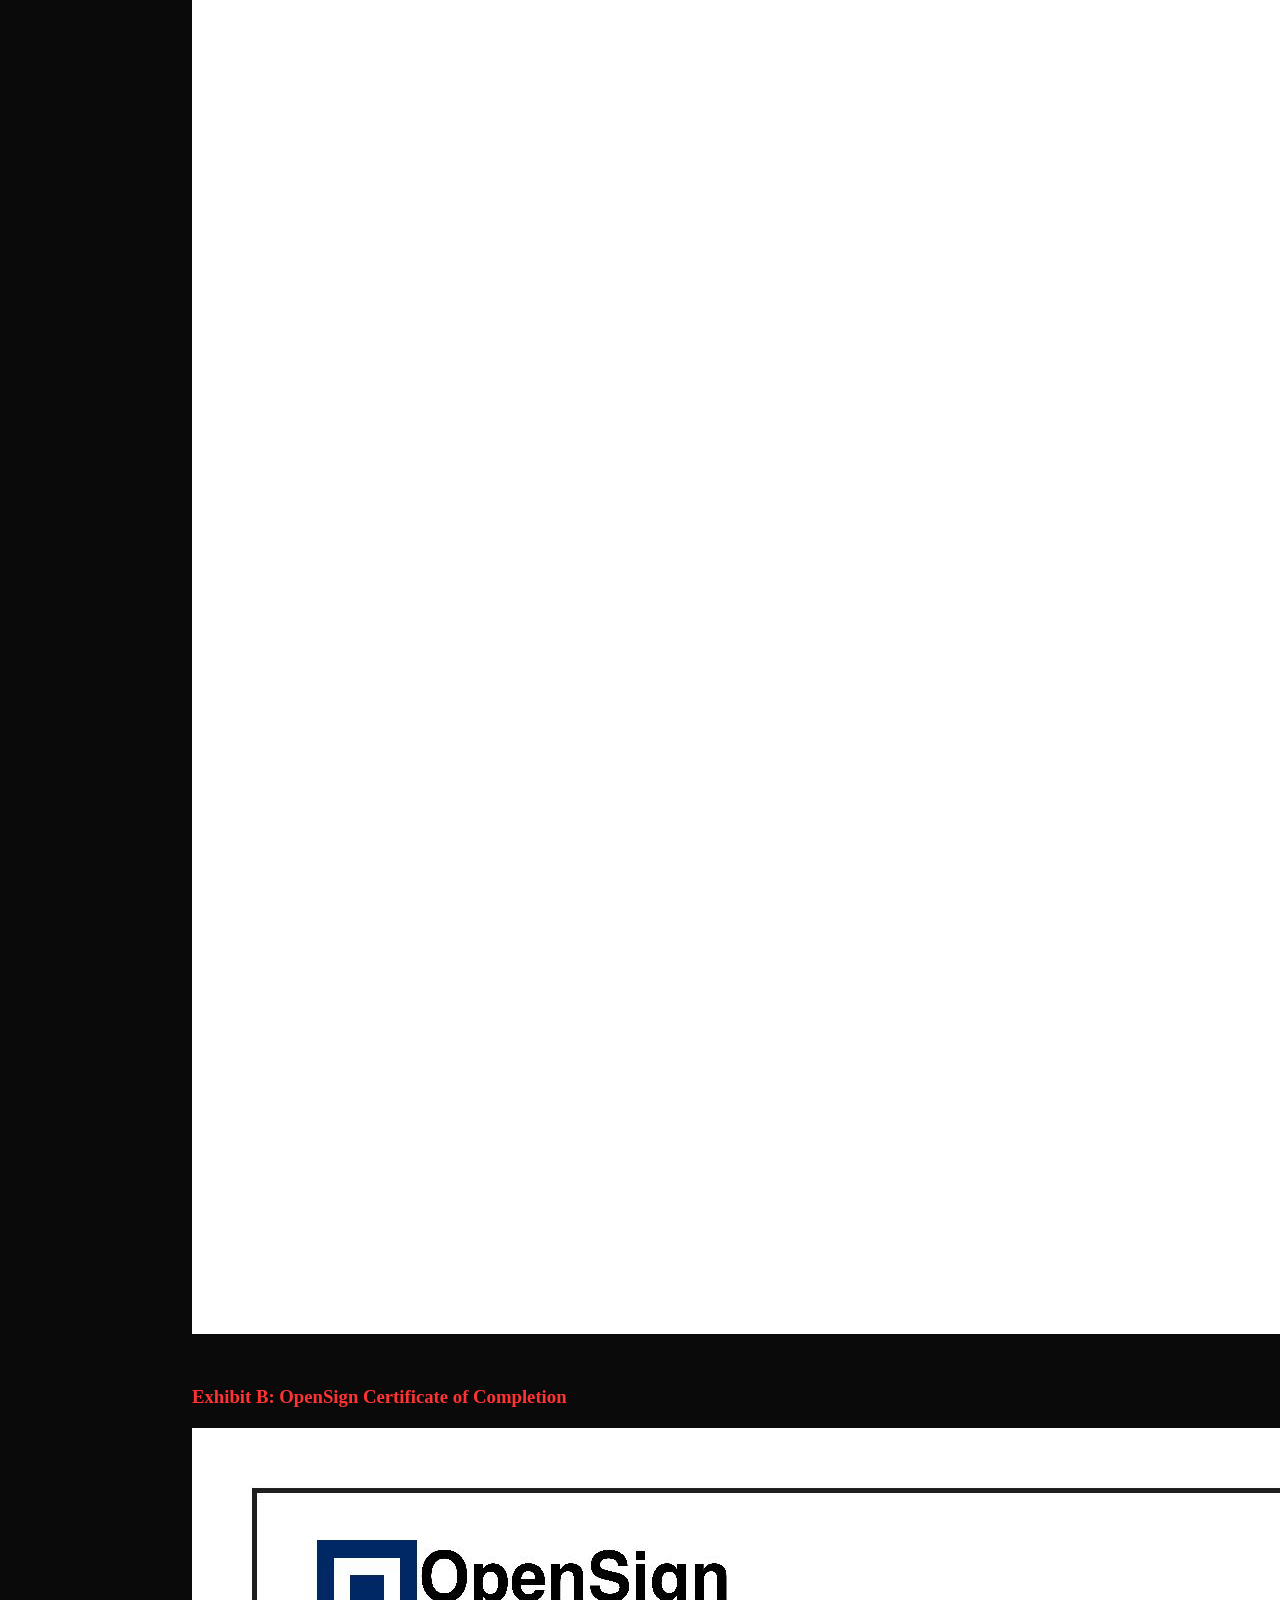
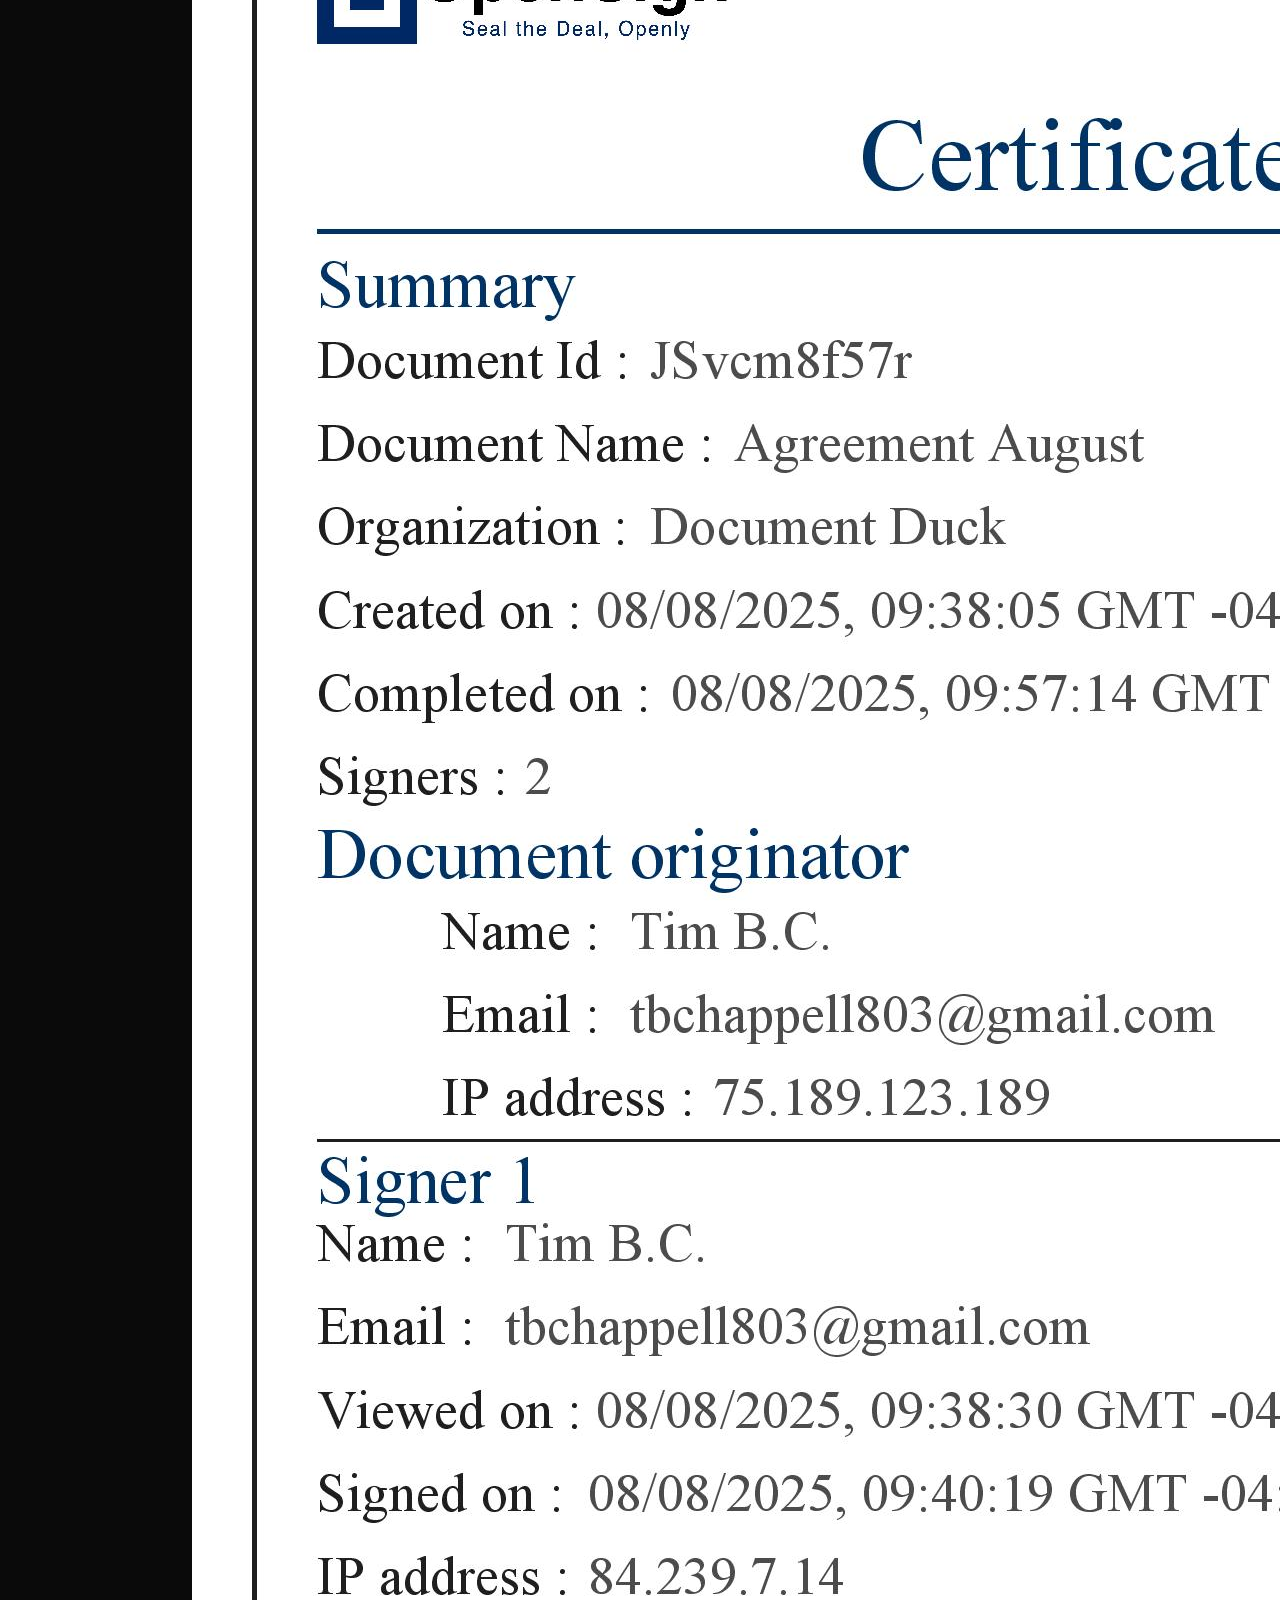
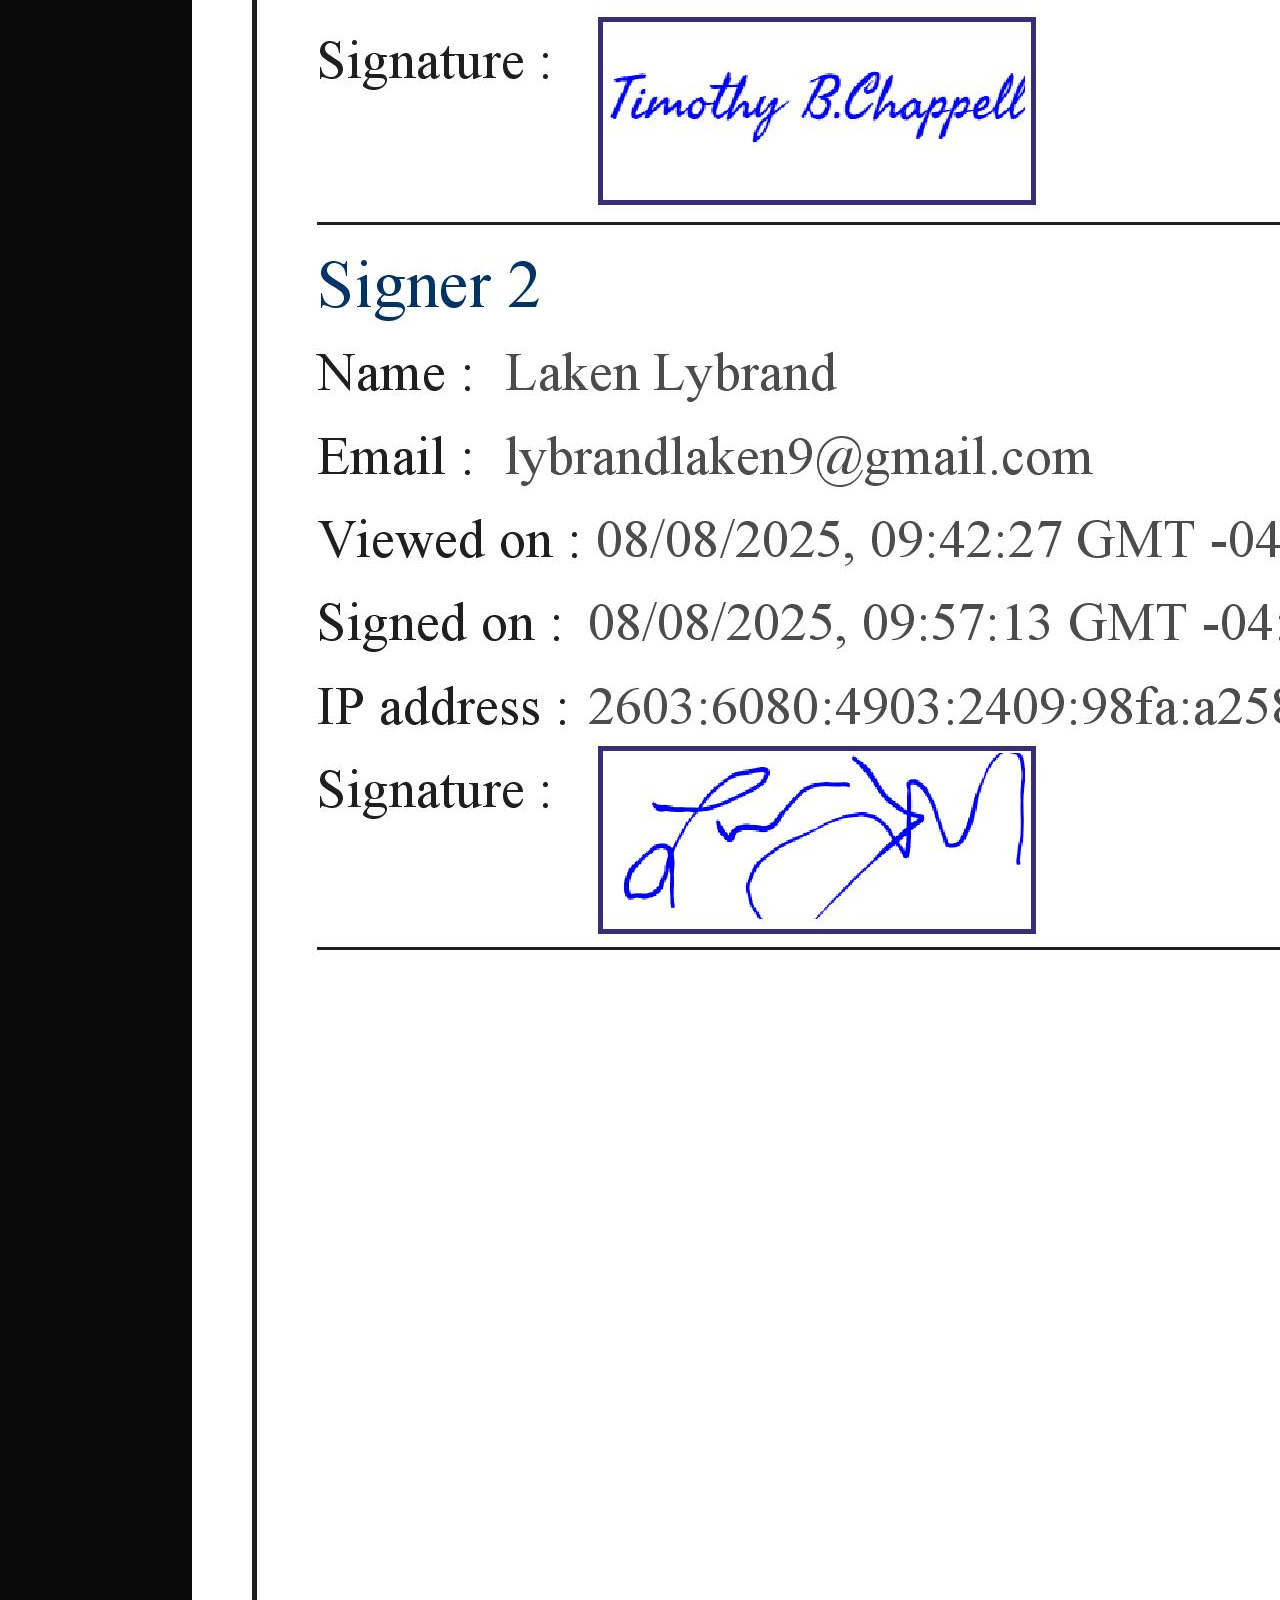
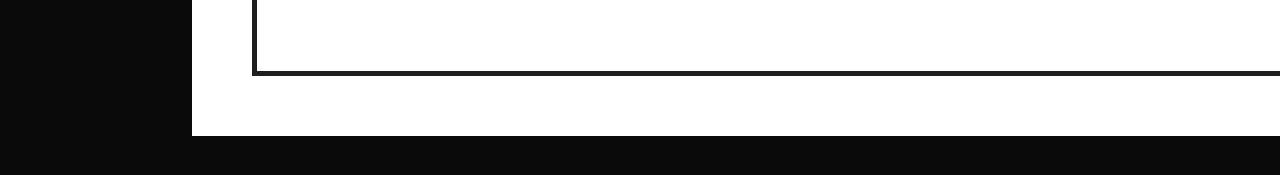
==== commit cfdf1b96: "Update index.html" ====
--- a/index.html
+++ b/index.html
@@ -8,39 +8,41 @@
 </head>
 <body>
   <div class="splash">
-    <img src="assets/logo.png" alt="Lennox Legal Group" class="crest">
+    <img src="assets/logo.png" alt="Lennox Legal Group Crest" class="crest">
     <h1>LENNOX LEGAL GROUP</h1>
     <p class="tagline">Extraordinary Advocacy. Uncommon Results.</p>
-    
     <div class="notice">
       <p>Pending Enforcement Matter</p>
-      <a href="#case" class="button">L. Lybrand – Click to View File</a>
+      <a href="#demand" class="button">L. Lybrand – Immediate Review Required</a>
     </div>
   </div>
 
-  <div id="case" class="case-file">
+  <div id="demand" class="demand-container">
     <div class="container">
       <h2>LAKEN J. LYBRAND</h2>
-      <p class="file-number">File No. LX-2025-1215</p>
+      <p class="file-id">File ID: LX-2025-0810 | Lexington County, SC</p>
       <p class="date">December 8, 2025</p>
 
-      <h3>FINAL DEMAND FOR RETURN & COMPLIANCE</h3>
-      <p>Ms. Lybrand,</p>
-      <p>On August 8, 2025, you executed the attached Reimbursement Agreement acknowledging a debt of <strong>$10,000</strong> to Timothy B. Chappell.</p>
-      <p>Section 2(b) activates the full amount upon resumption of cohabitation with the child’s father.</p>
-      <p>Mr. Chappell seeks your immediate return to his residence, with all belongings, no later than <strong>5:00 PM Friday, December 12, 2025</strong>.</p>
-      <p>Failure to return triggers filing in Lexington County Magistrate Court and DSS referral.</p>
-      
-      <div class="signature">
-        <p>J. Lennox Carver, Esq.<br>Managing Partner</p>
+      <div class="demand-letter">
+        <h3>FINAL DEMAND FOR COMPLIANCE & RETURN</h3>
+        <p>Ms. Lybrand,</p>
+        <p>You executed the Reimbursement Agreement below on August 8, 2025, acknowledging $10,000 owed to Timothy B. Chappell for support provided February 2024–August 2025 (rent, food, clothing, transportation, medical expenses).</p>
+        <p>Section 2(b) triggers full payment upon resuming cohabitation with the child's father. Condition activated.</p>
+        <p>Mr. Chappell demands your return to his residence, with all belongings, by <strong>5:00 PM, December 12, 2025</strong>.</p>
+        <p>Non-compliance initiates: Lexington Magistrate suit, garnishment, tortious interference against harborers, DSS referral (your psychiatric history included).</p>
+        <p>Return now—the debt dissolves eternally.</p>
+        <div class="closing">
+          <p>J. Lennox Carver, Esq.<br>Managing Partner<br>Lennox Legal Group</p>
+        </div>
       </div>
 
-      <div class="documents">
-        <h3>Executed Documents</h3>
-        <img src="assets/page1.jpg" alt="Agreement Page 1">
-        <img src="assets/page2.jpg" alt="Agreement Page 2">
-        <img src="assets/page3.jpg" alt="Agreement Page 3">
-        <img src="assets/certificate.jpg" alt="OpenSign Certificate">
+      <div class="exhibits">
+        <h3>Exhibit A: Executed Reimbursement Agreement</h3>
+        <img src="assets/page1.jpg" alt="Agreement Page 1 (Clauses)" class="exhibit">
+        <img src="assets/page2.jpg" alt="Agreement Page 2 (Terms & Signatures)" class="exhibit">
+        <img src="assets/page3.jpg" alt="Agreement Page 3 (Seal)" class="exhibit">
+        <h3>Exhibit B: OpenSign Certificate of Completion</h3>
+        <img src="assets/certificate.jpg" alt="Certificate (Signatures & IPs)" class="exhibit">
       </div>
     </div>
   </div>
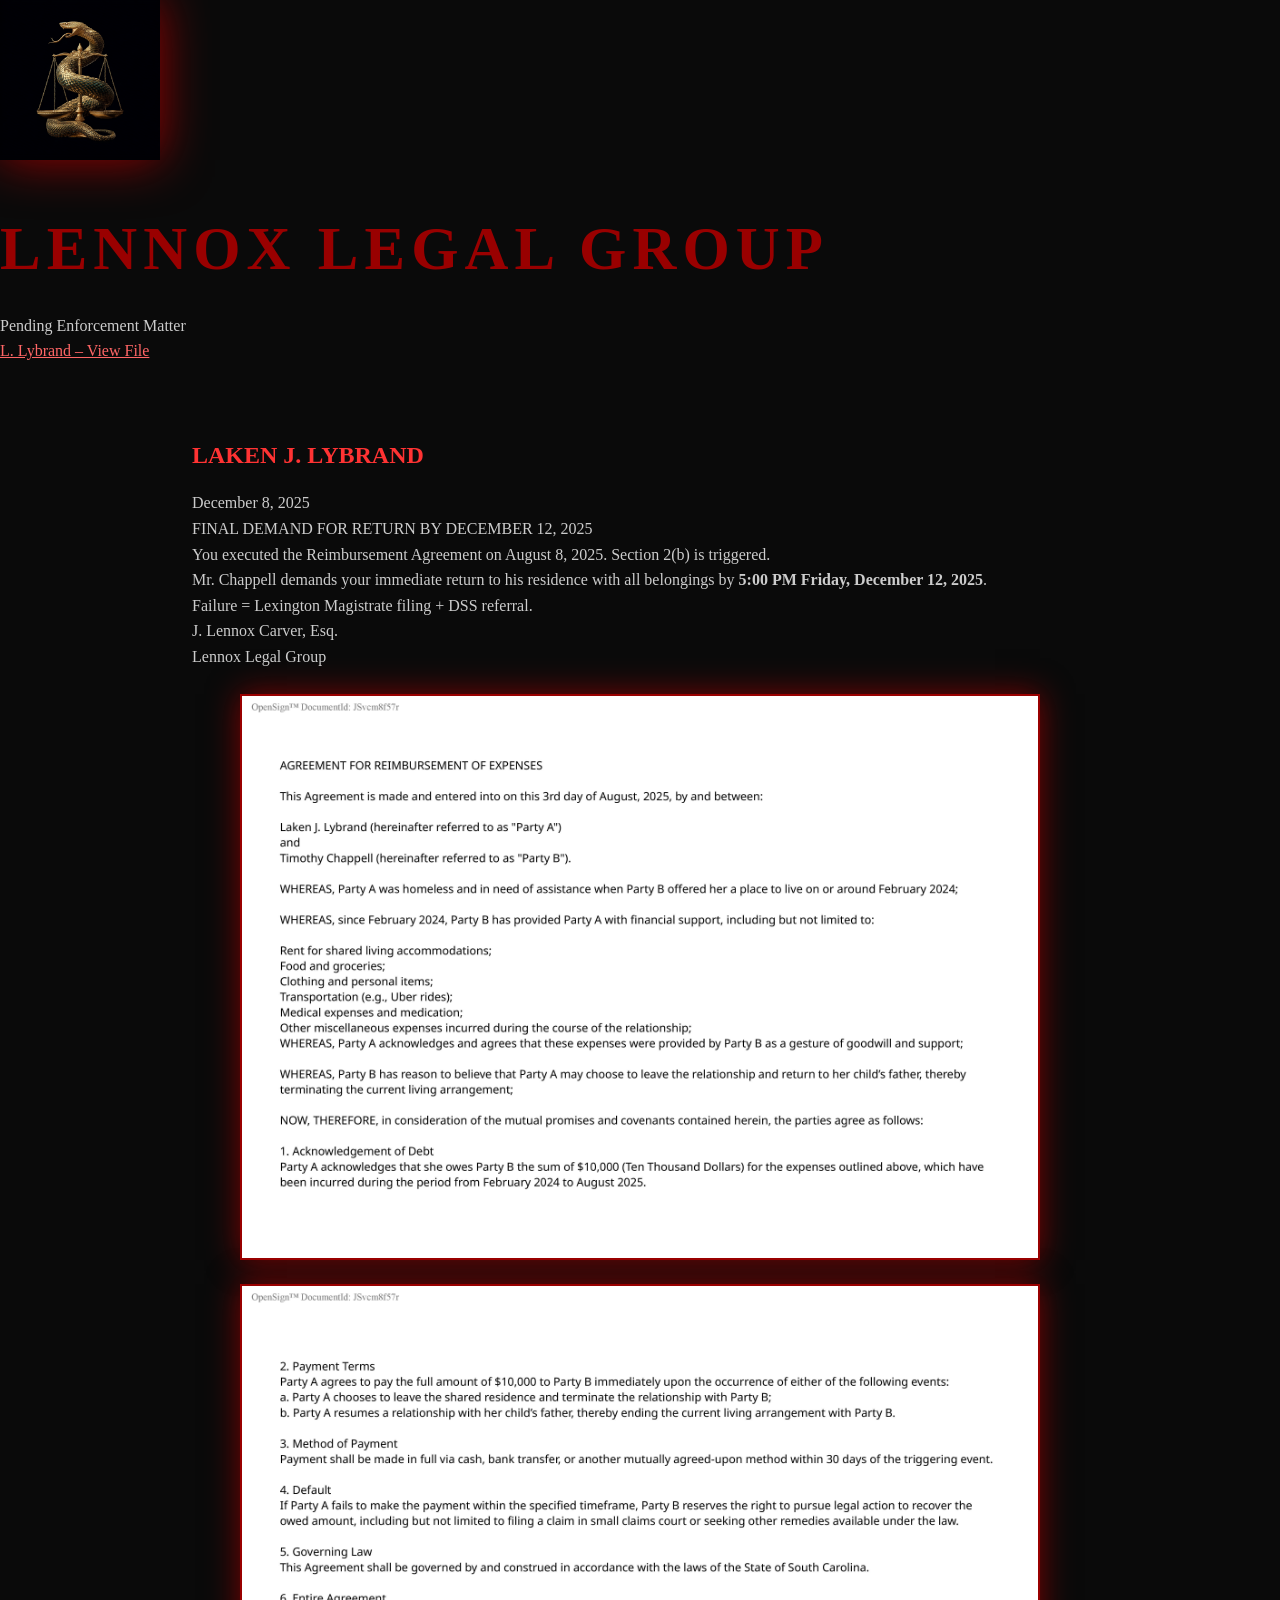
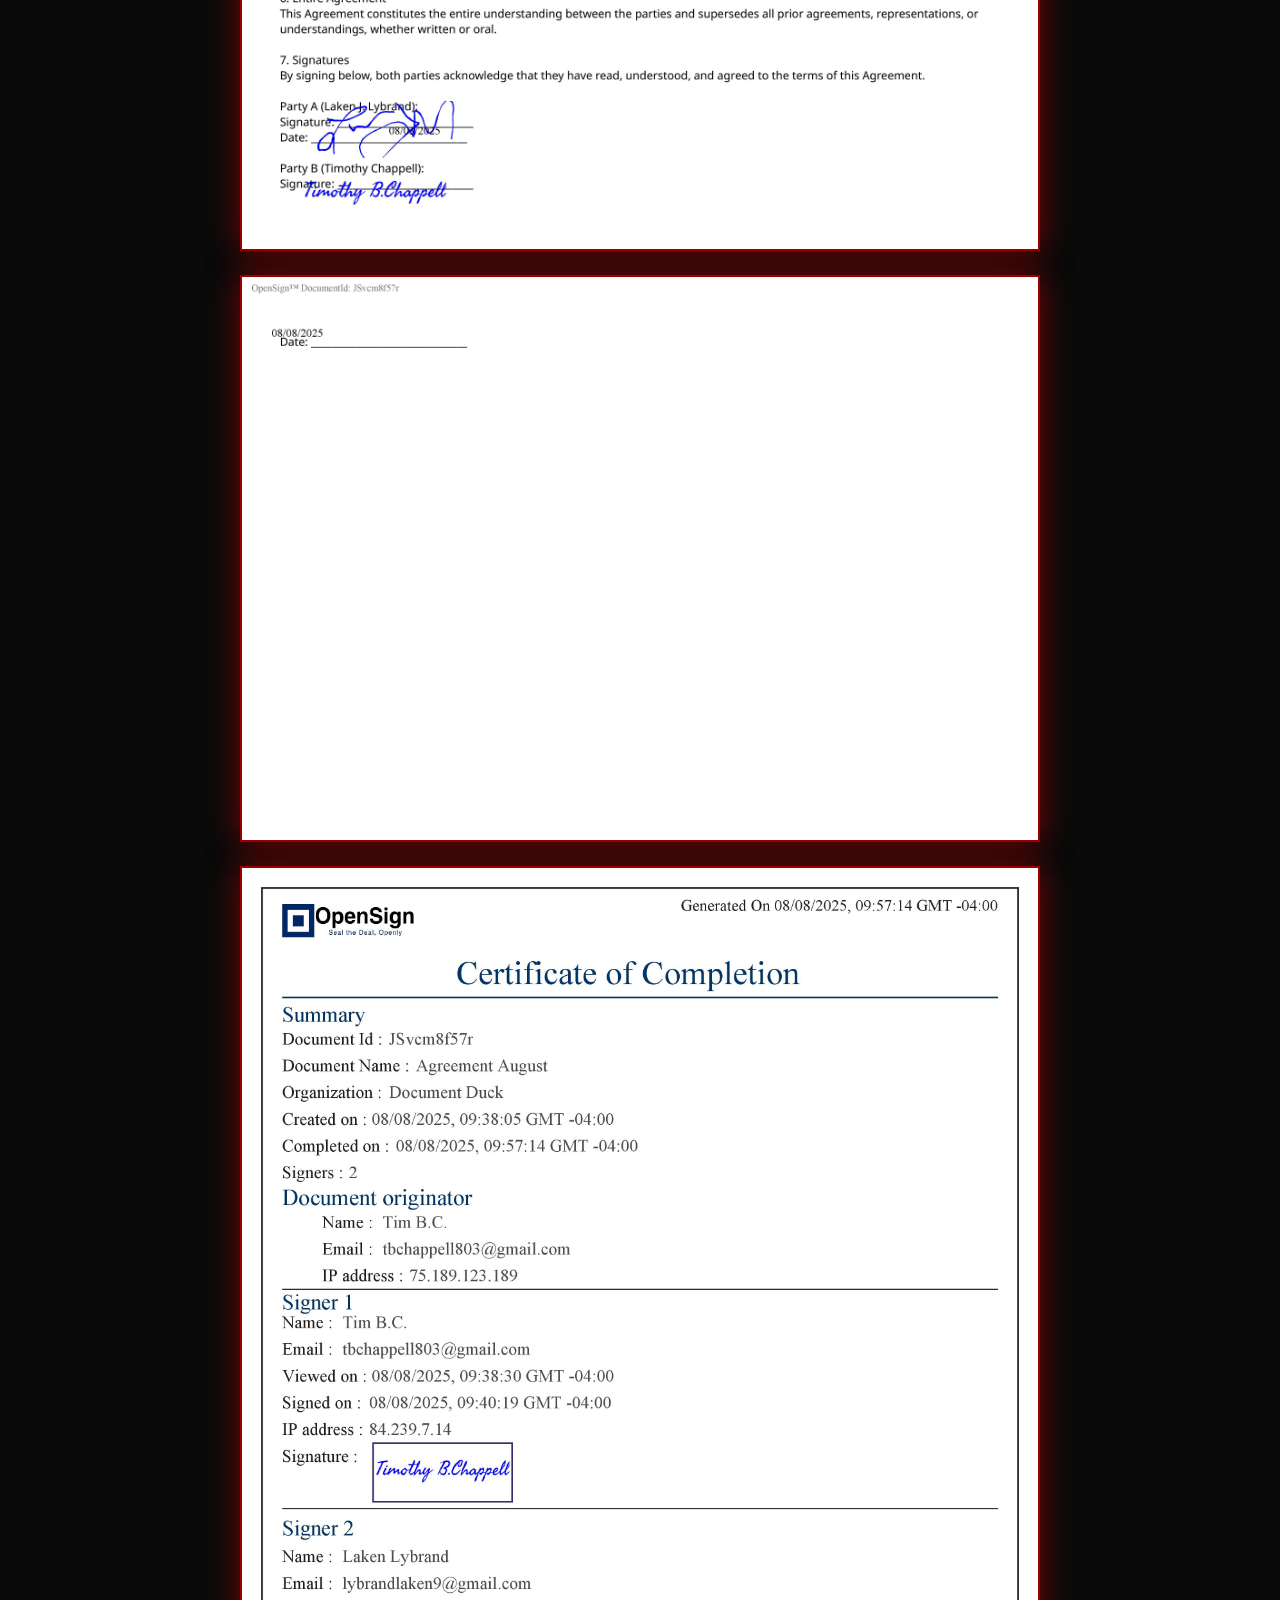
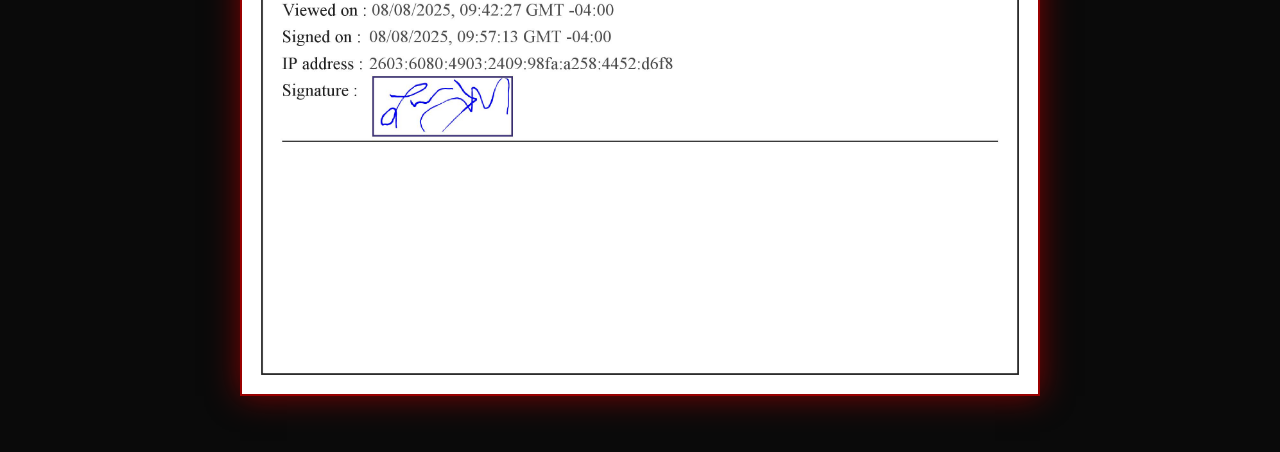
==== commit 4b8dbdc0: "Update index.html" ====
--- a/index.html
+++ b/index.html
@@ -8,41 +8,29 @@
 </head>
 <body>
   <div class="splash">
-    <img src="assets/logo.png" alt="Lennox Legal Group Crest" class="crest">
+    <img src="assets/logo.png" alt="Lennox Legal Group" class="logo">
     <h1>LENNOX LEGAL GROUP</h1>
-    <p class="tagline">Extraordinary Advocacy. Uncommon Results.</p>
-    <div class="notice">
+    <div class="trigger">
       <p>Pending Enforcement Matter</p>
-      <a href="#demand" class="button">L. Lybrand – Immediate Review Required</a>
+      <a href="#file" class="btn">L. Lybrand – View File</a>
     </div>
   </div>
 
-  <div id="demand" class="demand-container">
+  <div id="file" class="file">
     <div class="container">
       <h2>LAKEN J. LYBRAND</h2>
-      <p class="file-id">File ID: LX-2025-0810 | Lexington County, SC</p>
       <p class="date">December 8, 2025</p>
+      <p class="warning">FINAL DEMAND FOR RETURN BY DECEMBER 12, 2025</p>
+      <p>You executed the Reimbursement Agreement on August 8, 2025. Section 2(b) is triggered.</p>
+      <p>Mr. Chappell demands your immediate return to his residence with all belongings by <strong>5:00 PM Friday, December 12, 2025</strong>.</p>
+      <p>Failure = Lexington Magistrate filing + DSS referral.</p>
+      <p class="signoff">J. Lennox Carver, Esq.<br>Lennox Legal Group</p>
 
-      <div class="demand-letter">
-        <h3>FINAL DEMAND FOR COMPLIANCE & RETURN</h3>
-        <p>Ms. Lybrand,</p>
-        <p>You executed the Reimbursement Agreement below on August 8, 2025, acknowledging $10,000 owed to Timothy B. Chappell for support provided February 2024–August 2025 (rent, food, clothing, transportation, medical expenses).</p>
-        <p>Section 2(b) triggers full payment upon resuming cohabitation with the child's father. Condition activated.</p>
-        <p>Mr. Chappell demands your return to his residence, with all belongings, by <strong>5:00 PM, December 12, 2025</strong>.</p>
-        <p>Non-compliance initiates: Lexington Magistrate suit, garnishment, tortious interference against harborers, DSS referral (your psychiatric history included).</p>
-        <p>Return now—the debt dissolves eternally.</p>
-        <div class="closing">
-          <p>J. Lennox Carver, Esq.<br>Managing Partner<br>Lennox Legal Group</p>
-        </div>
-      </div>
-
-      <div class="exhibits">
-        <h3>Exhibit A: Executed Reimbursement Agreement</h3>
-        <img src="assets/page1.jpg" alt="Agreement Page 1 (Clauses)" class="exhibit">
-        <img src="assets/page2.jpg" alt="Agreement Page 2 (Terms & Signatures)" class="exhibit">
-        <img src="assets/page3.jpg" alt="Agreement Page 3 (Seal)" class="exhibit">
-        <h3>Exhibit B: OpenSign Certificate of Completion</h3>
-        <img src="assets/certificate.jpg" alt="Certificate (Signatures & IPs)" class="exhibit">
+      <div class="docs">
+        <img src="assets/page1.jpg" alt="Agreement Page 1">
+        <img src="assets/page2.jpg" alt="Agreement Page 2">
+        <img src="assets/page3.jpg" alt="Agreement Page 3">
+        <img src="assets/certificate.jpg" alt="Certificate">
       </div>
     </div>
   </div>
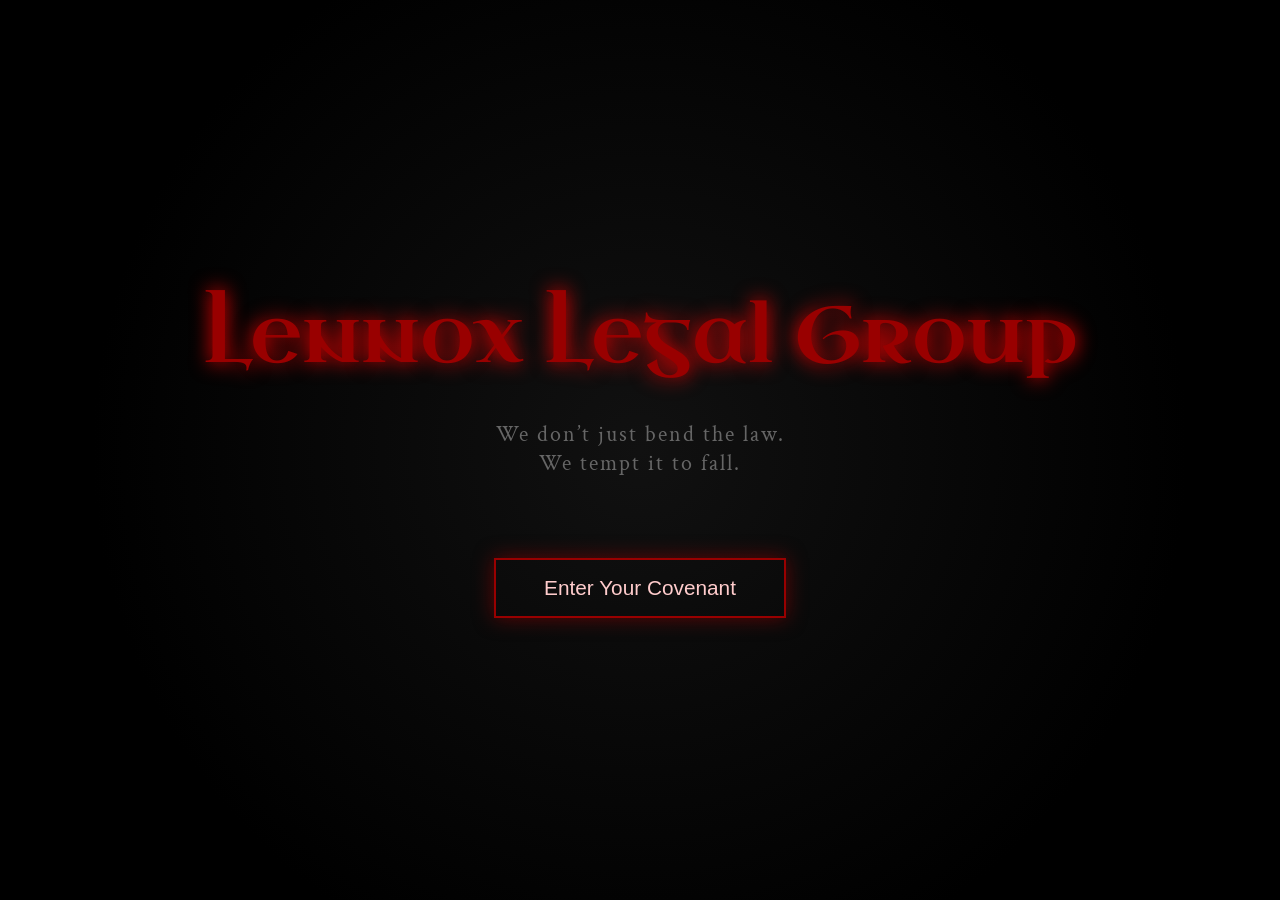
==== commit 2be038ed: "Update index.html" ====
--- a/index.html
+++ b/index.html
@@ -1,38 +1,61 @@
 <!DOCTYPE html>
 <html lang="en">
 <head>
-  <meta charset="UTF-8">
-  <meta name="viewport" content="width=device-width, initial-scale=1.0">
+  <meta charset="UTF-8" />
+  <meta name="viewport" content="width=device-width, initial-scale=1.0" />
   <title>Lennox Legal Group</title>
-  <link rel="stylesheet" href="style.css">
+  <meta name="description" content="Your binding obligations await." />
+  <style>
+    @import url('https://fonts.googleapis.com/css2?family=Crimson+Text:wght@400;700&family=Uncial+Antiqua&display=swap');
+    
+    body, html { margin:0; padding:0; height:100%; background:#000; color:#ccc; overflow:hidden; }
+    .veil {
+      position:fixed; inset:0; background:radial-gradient(circle at center, #111 0%, #000 70%);
+      display:flex; align-items:center; justify-content:center; text-align:center;
+      font-family:'Crimson Text', serif;
+    }
+    .sigil { font-family:'Uncial Antiqua', cursive; font-size:5rem; color:#900; text-shadow:0 0 20px #f00; animation:pulse 3s infinite; }
+    @keyframes pulse { 0%,100% { text-shadow:0 0 20px #f00; } 50% { text-shadow:0 0 40px #f00, 0 0 60px #c00; } }
+    .tagline { font-size:1.4rem; margin:2rem 0; color:#666; letter-spacing:2px; }
+    .summon {
+      background:transparent; border:2px solid #900; color:#fcc; padding:1rem 3rem;
+      font-size:1.3rem; cursor:pointer; transition:all .4s; margin-top:3rem;
+      box-shadow:0 0 20px rgba(150,0,0,.6);
+    }
+    .summon:hover { background:#900; color:#000; transform:scale(1.05); box-shadow:0 0 40px #f00; }
+    .abyss { display:none; padding:5vw; background:#111; border:1px solid #400; max-width:900px; margin:5vh auto; border-radius:8px; }
+    .abyss h2 { color:#f00; text-align:center; }
+    .doc { display:block; background:#200; padding:1rem; margin:1rem 0; color:#fcc; text-decoration:none; border:1px solid #600; border-radius:4px; }
+    .doc:hover { background:#400; }
+  </style>
 </head>
 <body>
-  <div class="splash">
-    <img src="assets/logo.png" alt="Lennox Legal Group" class="logo">
-    <h1>LENNOX LEGAL GROUP</h1>
-    <div class="trigger">
-      <p>Pending Enforcement Matter</p>
-      <a href="#file" class="btn">L. Lybrand – View File</a>
+  <div class="veil" id="veil">
+    <div>
+      <div class="sigil">Lennox Legal Group</div>
+      <div class="tagline">We don’t just bend the law.<br>We tempt it to fall.</div>
+      <button class="summon" onclick="descend()">Enter Your Covenant</button>
     </div>
   </div>
 
-  <div id="file" class="file">
-    <div class="container">
-      <h2>LAKEN J. LYBRAND</h2>
-      <p class="date">December 8, 2025</p>
-      <p class="warning">FINAL DEMAND FOR RETURN BY DECEMBER 12, 2025</p>
-      <p>You executed the Reimbursement Agreement on August 8, 2025. Section 2(b) is triggered.</p>
-      <p>Mr. Chappell demands your immediate return to his residence with all belongings by <strong>5:00 PM Friday, December 12, 2025</strong>.</p>
-      <p>Failure = Lexington Magistrate filing + DSS referral.</p>
-      <p class="signoff">J. Lennox Carver, Esq.<br>Lennox Legal Group</p>
+  <div class="abyss" id="abyss">
+    <h2>The Pact Remains</h2>
+    <p style="text-align:center; color:#888;">
+      You signed it. You owe it. The abyss remembers.
+    </p>
+    <a href="/agreement.pdf" target="_blank" class="doc">→ Agreement for Reimbursement of Expenses (Signed 08/08/2025)</a>
+    <a href="/certificate.pdf" target="_blank" class="doc">→ Certificate of Completion – OpenSign™ Verified</a>
+    <p style="text-align:center; margin-top:3rem; font-size:0.9rem; color:#555;">
+      J. Lennox Carver, Esq.<br>“Return, or the shadows collect.”
+    </p>
+  </div>
 
-      <div class="docs">
-        <img src="assets/page1.jpg" alt="Agreement Page 1">
-        <img src="assets/page2.jpg" alt="Agreement Page 2">
-        <img src="assets/page3.jpg" alt="Agreement Page 3">
-        <img src="assets/certificate.jpg" alt="Certificate">
-      </div>
-    </div>
-  </div>
+  <script>
+    function descend() {
+      document.getElementById('veil').style.display = 'none';
+      document.getElementById('abyss').style.display = 'block';
+      window.scrollTo({top:0, behavior:'smooth'});
+    }
+  </script>
 </body>
 </html>
